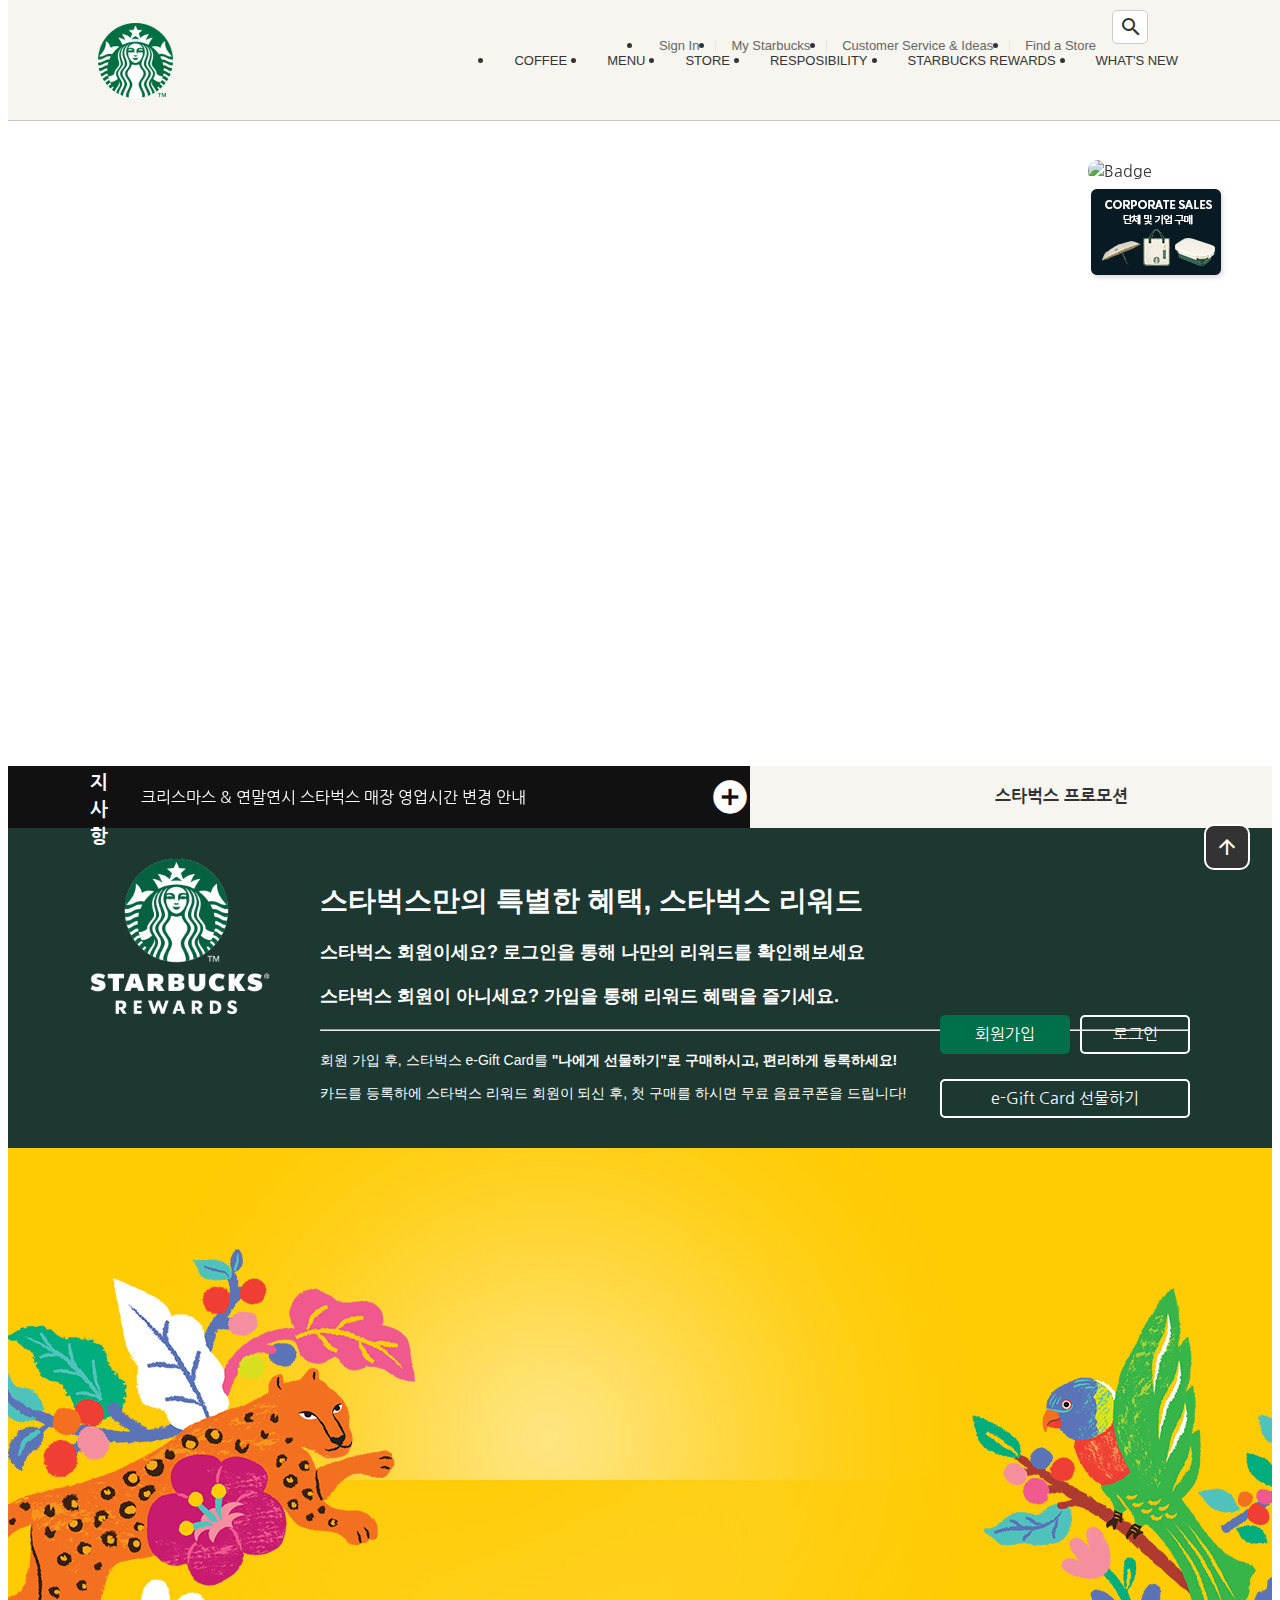
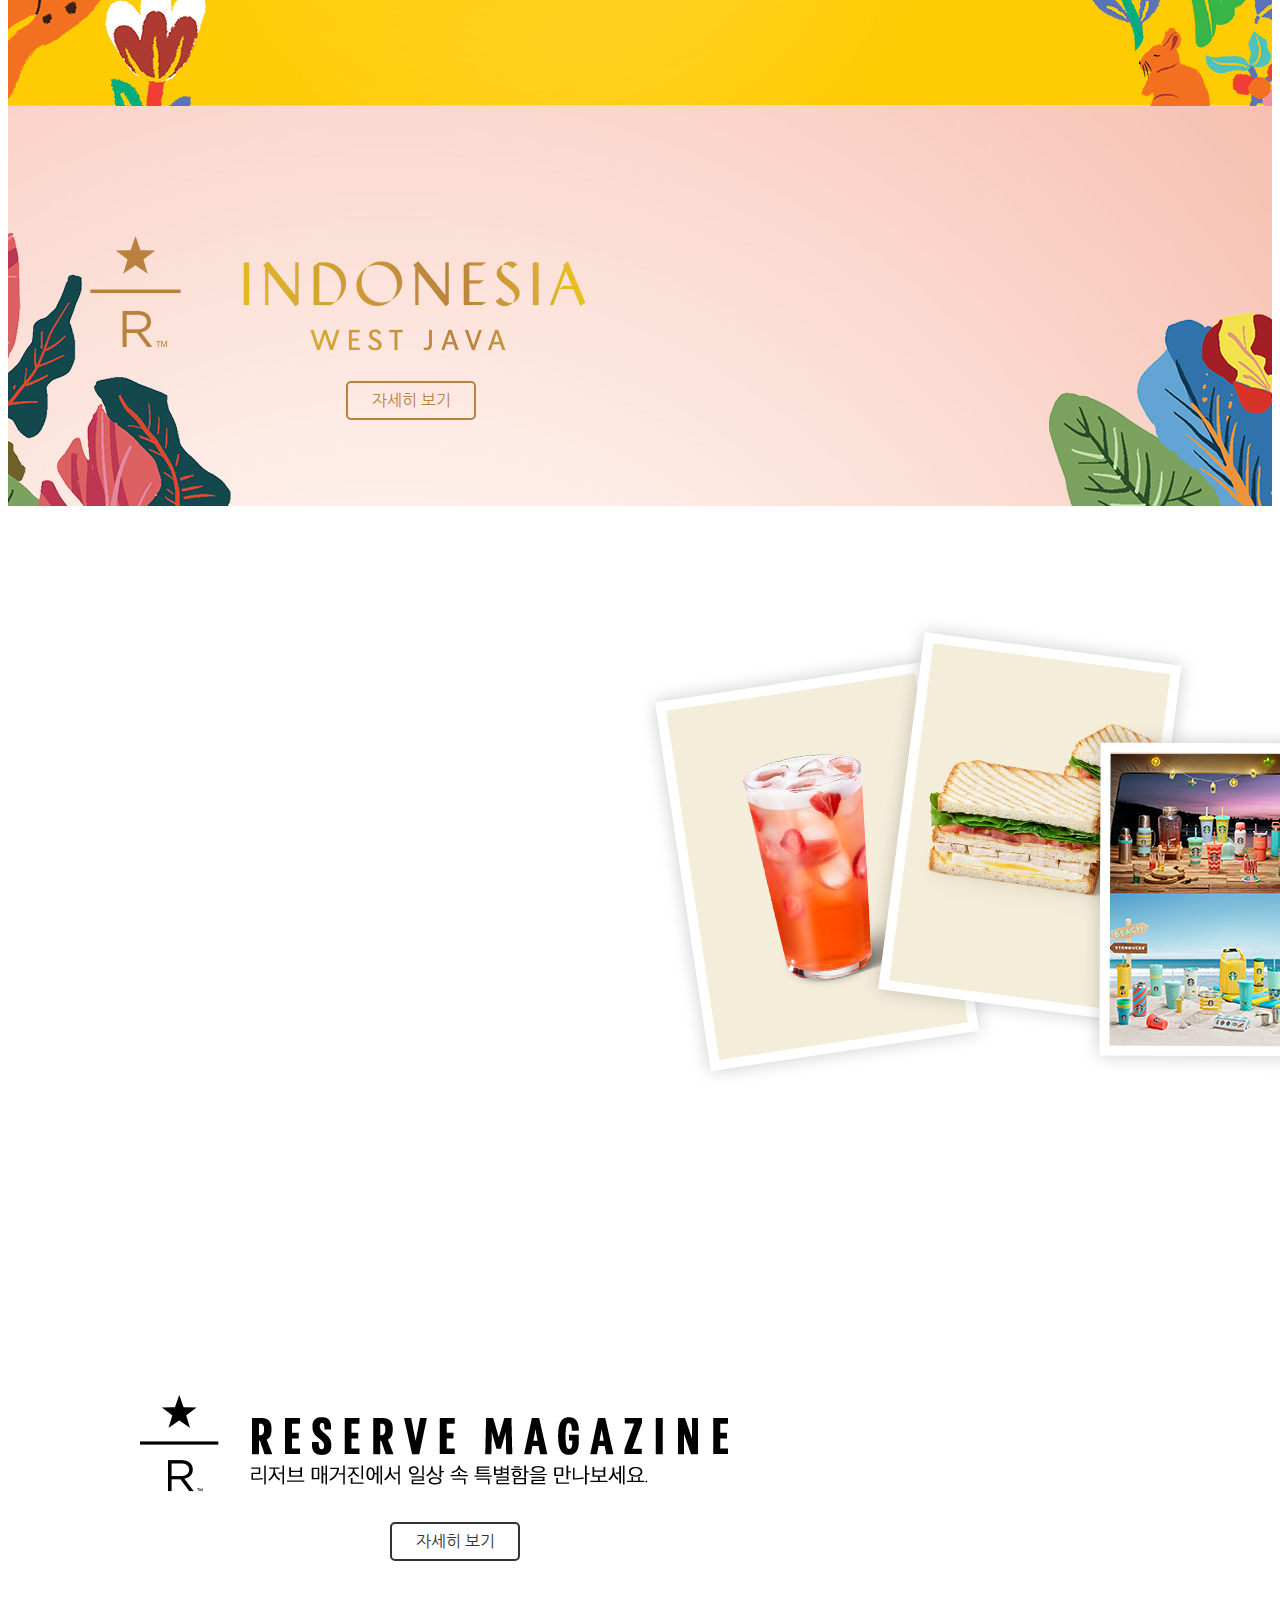
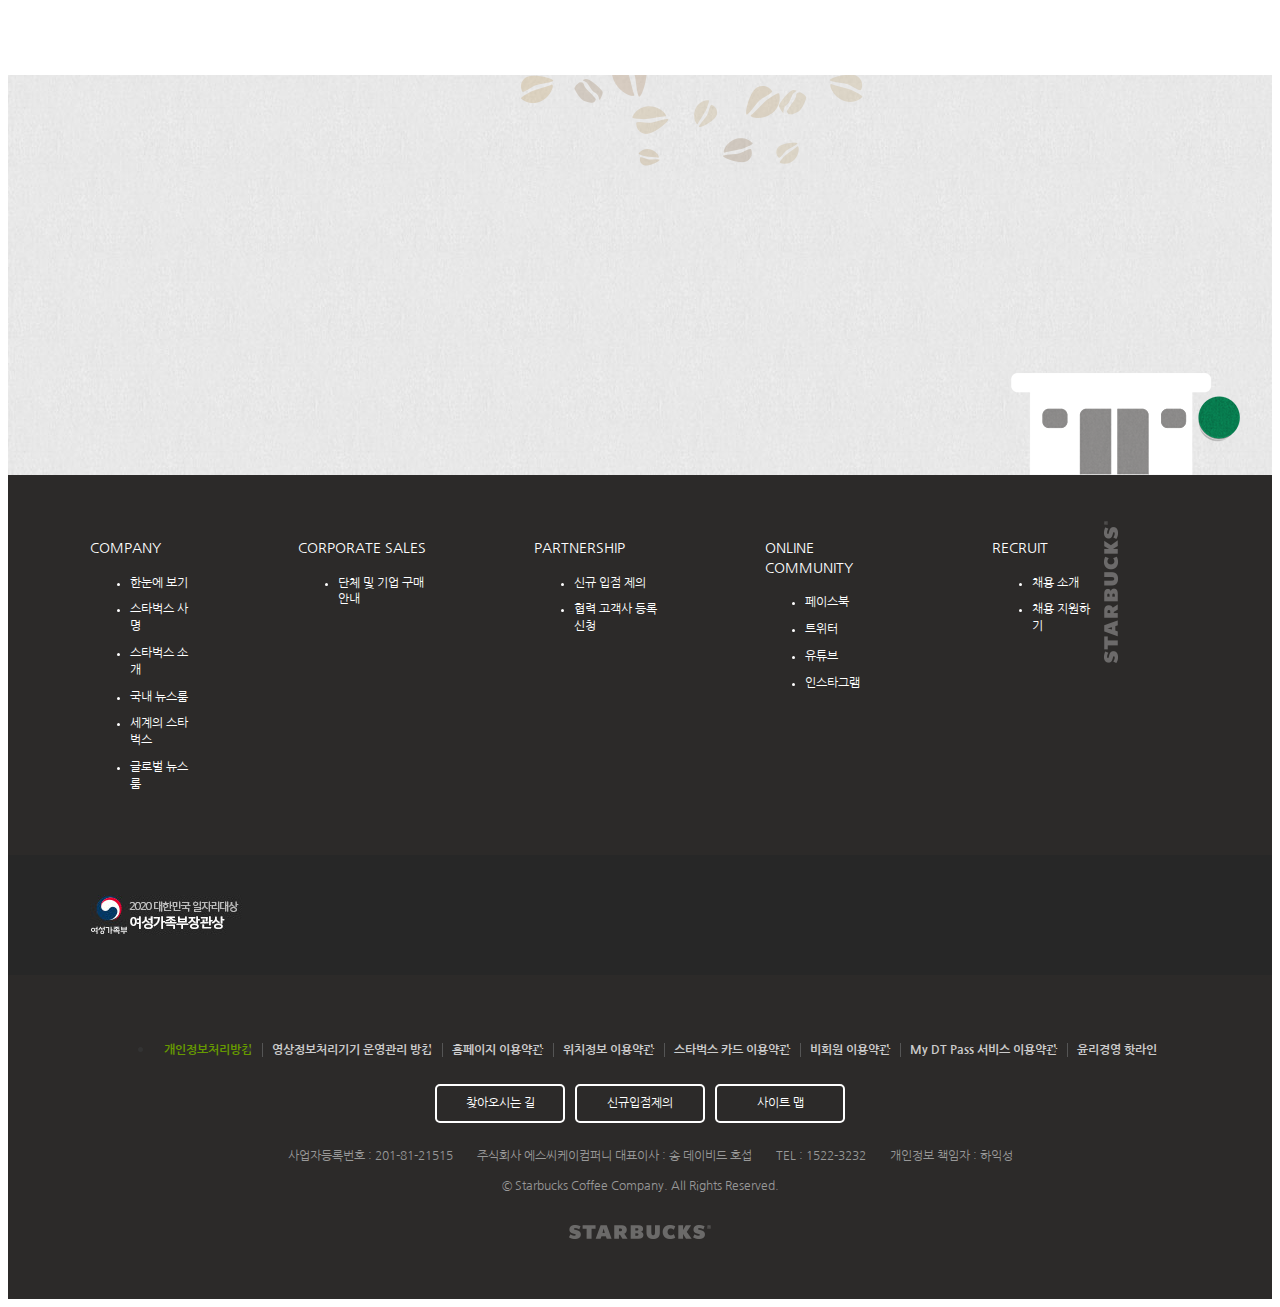
==== index.html @ 3211be91 "Start project" ====
<!DOCTYPE html>
<html lang="ko">

<head>
    <meta charset="UTF-8">
    <meta http-equiv="X-UA-Compatible" content="IE=edge">
    <meta name="viewport" content="width=device-width, initial-scale=1.0">
    <title>Starbucks Coffe Korea</title>

    <meta property="og:type" content="website" />
    <meta property="og:site_name" content="Starbucks" />
    <meta property="og:title" content="Starbucks Coffee Korea" />
    <meta property="og:description" content="스타벅스는 세계에서 가장 큰 다국적 커피 전문점으로, 64개국에서 총 23,187개의 매점을 운영하고 있습니다." />
    <meta property="og:image" content="./images/starbucks_seo.jpg" />
    <meta property="og:url" content="https://starbucks.co.kr" />

    <meta property="twitter:card" content="summary" />
    <meta property="twitter:site" content="Starbucks" />
    <meta property="twitter:title" content="Starbucks Coffee Korea" />
    <meta property="twitter:description" content="스타벅스는 세계에서 가장 큰 다국적 커피 전문점으로, 64개국에서 총 23,187개의 매점을 운영하고 있습니다." />
    <meta property="twitter:image" content="./images/starbucks_seo.jpg" />
    <meta property="twitter:url" content="https://starbucks.co.kr" />

    <link rel="stylesheet" href="https://cdn.jsdelivr.net/npm/reset-css@5.0.1/reset.min.css">

    <link rel="preconnect" href="https://fonts.googleapis.com">
    <link rel="preconnect" href="https://fonts.gstatic.com" crossorigin>
    <link href="https://fonts.googleapis.com/css2?family=Nanum+Gothic:wght@400;700&display=swap" rel="stylesheet">
    <link rel="stylesheet" href="https://fonts.googleapis.com/icon?family=Material+Icons">
    <link rel="stylesheet" href="./css/main.css">

    <script src="https://cdnjs.cloudflare.com/ajax/libs/lodash.js/4.17.21/lodash.min.js"
        integrity="sha512-WFN04846sdKMIP5LKNphMaWzU7YpMyCU245etK3g/2ARYbPK9Ub18eG+ljU96qKRCWh+quCY7yefSmlkQw1ANQ=="
        crossorigin="anonymous" referrerpolicy="no-referrer"></script>

    <!-- gsap & ScrollToPlugin -->
    <script src="https://cdnjs.cloudflare.com/ajax/libs/gsap/3.10.4/gsap.min.js"
        integrity="sha512-VEBjfxWUOyzl0bAwh4gdLEaQyDYPvLrZql3pw1ifgb6fhEvZl9iDDehwHZ+dsMzA0Jfww8Xt7COSZuJ/slxc4Q=="
        crossorigin="anonymous" referrerpolicy="no-referrer"></script>
    <script src="https://cdnjs.cloudflare.com/ajax/libs/gsap/3.10.4/ScrollToPlugin.min.js"
        integrity="sha512-lZACdYsy0W98dOcn+QRNHDxFuhm62lfs8qK5+wPp7X358CN3f+ml49HpnwzTiXFzETs4++fADePDI+L2zwlm7Q=="
        crossorigin="anonymous" referrerpolicy="no-referrer"></script>

    <link rel="stylesheet" href="https://unpkg.com/swiper@8/swiper-bundle.min.css" />
    <script src="https://unpkg.com/swiper@8/swiper-bundle.min.js"></script>

    <!-- sroll magic -->
    <script src="https://cdnjs.cloudflare.com/ajax/libs/ScrollMagic/2.0.8/ScrollMagic.min.js"
        integrity="sha512-8E3KZoPoZCD+1dgfqhPbejQBnQfBXe8FuwL4z/c8sTrgeDMFEnoyTlH3obB4/fV+6Sg0a0XF+L/6xS4Xx1fUEg=="
        crossorigin="anonymous" referrerpolicy="no-referrer"></script>

    <!-- <script defer src="./js/youtube.js"></script> -->
    <script defer src="./js/main.js"></script>
</head>

<body>
    <!-- header -->
    <header>
        <div class="inner">

            <a href="/" class="logo">
                <img src="./images/starbucks_logo.png" alt="STARBUCKS">
            </a>
            <div class="sub-menu">
                <ul class="menu">
                    <li><a href="/signin">Sign In</a></li>
                    <li><a href="#">My Starbucks</a></li>
                    <li><a href="#">Customer Service & Ideas</a></li>
                    <li><a href="#">Find a Store</a></li>
                </ul>
                <div class="search">
                    <input type="text" />
                    <div class="material-icons">search</div>
                </div>
            </div>

            <ul class="main-menu">
                <li class="item">
                    <div class="item__name">COFFEE</div>
                    <div class="item__contents">
                        <div class="contents__menu">
                            <ul class="inner">
                                <li>
                                    <h4>커피</h4>
                                    <ul>
                                        <li>스타벅스 원두</li>
                                        <li>스타벅스 비아</li>
                                        <li>스타벅스 오리가미</li>
                                    </ul>
                                </li>
                                <li>
                                    <h4>나와 어울리는 커피</h4>
                                </li>
                                <li>
                                    <h4>스타벅스 리저브™</h4>
                                    <ul>
                                        <li>RESERVE MAGAZINE</li>
                                    </ul>
                                </li>
                                <li>
                                    <h4>에스프레소 음료</h4>
                                    <ul>
                                        <li>도피노</li>
                                        <li>에스프레소 마키아또</li>
                                        <li>아메리카노</li>
                                        <li>마키아또</li>
                                        <li>카푸치노</li>
                                        <li>라떼</li>
                                        <li>모카</li>
                                    </ul>
                                </li>
                                <li>
                                    <h4>최상의 커피를 즐기는 법</h4>
                                    <ul>
                                        <li>커피 프레스</li>
                                        <li>푸어 오버</li>
                                        <li>아이스 푸어 오버</li>
                                        <li>커피 메이커</li>
                                        <li>리저브를 매장에소 다양하게 즐기는 법</li>
                                    </ul>
                                </li>
                            </ul>
                            <ul class="inner">
                                <li>
                                    <h4>커피 이야기</h4>
                                    <ul>
                                        <li>농장에서 우리의 손으로</li>
                                        <li>최상의 아라비카 원두</li>
                                        <li>스타벅스 로스트 스펙트럼</li>
                                        <li>스타벅스 티카페인</li>
                                        <li>클로버@ 커피 추출 시스템</li>
                                    </ul>
                                </li>
                            </ul>
                        </div>
                        <div class="contents__texture">
                            <div class="inner">
                                <h4>나와 어울리는 커피 찾기</h4>
                                <p>스타벅스가 여러분에게 어울리는 커피를 찾아드립니다.</p>
                                <h4>최상의 커피를 즐기는 법</h4>
                                <p>여러가지 방법을 통해 어울리는 다양한 풍미의 커피를 즐겨보세요.</p>
                            </div>
                        </div>
                    </div>
                </li>
                <li class="item">
                    <div class="item__name">MENU</div>
                    <div class="item__contents">
                        <div class="contents__menu">
                            <ul class="inner">
                                <li>
                                    <h4>음료</h4>
                                    <ul>
                                        <li>콜드 브루</li>
                                        <li>브루드 커피</li>
                                        <li>에스프레소</li>
                                        <li>프라푸치노</li>
                                        <li>블렌디드</li>
                                        <li>스타벅스 리프레셔</li>
                                        <li>스타벅스 피지오</li>
                                        <li>티(티바나)</li>
                                        <li>기타 제조 음료</li>
                                        <li>스타벅스 주스(음료)</li>
                                    </ul>
                                </li>
                                <li>
                                    <h4>푸드</h4>
                                    <ul>
                                        <li>브레드</li>
                                        <li>케이크</li>
                                        <li>샌드위치 & 샐러드</li>
                                        <li>따뜻한 푸드</li>
                                        <li>과일 & 요거트</li>
                                        <li>스낵 & 미니 디저트</li>
                                        <li>아이스크림</li>
                                    </ul>
                                </li>
                                <li>
                                    <h4>상품</h4>
                                    <ul>
                                        <li>머그</li>
                                        <li>글라스</li>
                                        <li>플라스틱 텀블러</li>
                                        <li>보온병</li>
                                        <li>액세서리</li>
                                        <li>선물세트</li>
                                        <li>커피 용품</li>
                                        <li>패키지 티(티바나)</li>
                                    </ul>
                                </li>
                                <li>
                                    <h4>카드</h4>
                                    <ul>
                                        <li>실물카드</li>
                                        <li>e-Gift 카드</li>
                                    </ul>
                                </li>
                                <!-- </ul>
                            <ul class="inner"> -->
                                <li>
                                    <h4>메뉴 이야기</h4>
                                    <ul>
                                        <li>나이트로 콜드브루</li>
                                        <li>콜드 브루</li>
                                        <li>스타벅스 티바나</li>
                                    </ul>
                                </li>
                            </ul>
                        </div>
                        <div class="contents__texture">
                            <div class="inner">
                                <h4>나이트로 콜드브루</h4>
                                <p>나이트로 커피 정통의 물결치듯 흘러내리는 케이스케이딩과 부드러운 크림을 경험하세요. </p>
                            </div>
                        </div>
                    </div>
                </li>
                <li class="item">
                    <div class="item__name">STORE</div>
                    <div class="item__contents">
                        <div class="contents__menu">
                            <ul class="inner">
                                <li>
                                    <h4>매장 찾기</h4>
                                    <ul>
                                        <li>퀵 검색</li>
                                        <li>지역 검색</li>
                                        <li>매장 이야기</li>
                                        <li>티바나 바 매장</li>
                                    </ul>
                                </li>
                                <li>
                                    <h4>드라이브 스루 매장</h4>
                                </li>
                                <li>
                                    <h4>스타벅스 리저브™ 매장</h4>
                                </li>
                                <li>
                                    <h4>커뮤니티 스토어 매장</h4>
                                </li>
                            </ul>
                        </div>
                        <div class="contents__texture">
                            <div class="inner">
                                <h4>매장 찾기</h4>
                                <p>보다 빠르게 매장을 찾아보세요.</p>
                            </div>
                        </div>
                    </div>
                </li>
                <li class="item">
                    <div class="item__name">RESPOSIBILITY</div>
                    <div class="item__contents">
                        <div class="contents__menu">
                            <ul class="inner">
                                <li>
                                    <h4>사회공헌 캠페인 소개</h4>
                                </li>
                                <li>
                                    <h4>지역 사회 참여 활동</h4>
                                    <ul>
                                        <li>희망배달 캠페인</li>
                                        <li>재능기부 카페 소식</li>
                                        <li>커뮤니티 스토어</li>
                                        <li>청년 지원 프로그램</li>
                                        <li>우리 농산물 사랑 캠페인</li>
                                        <li>우리 문화 지키기</li>
                                    </ul>
                                </li>
                                <li>
                                    <h4>환경 보호 활동</h4>
                                    <ul>
                                        <li>친환경 활동</li>
                                        <li>일회용 컵 없는 매장</li>
                                        <li>커피 원두 재활용</li>
                                    </ul>
                                </li>
                                <li>
                                    <h4>윤리 구매</h4>
                                    <ul>
                                        <li>윤리적 원두 구매</li>
                                        <li>공정무역 인증</li>
                                        <li>커피 농가 지원 활동</li>
                                    </ul>
                                </li>
                                <li>
                                    <h4>글로벌 사회 공헌</h4>
                                    <ul>
                                        <li>윤리경영 보고서</li>
                                        <li>스타벅스 재단</li>
                                        <li>지구촌 봉사의 달</li>
                                    </ul>
                                </li>
                            </ul>
                        </div>
                        <div class="contents__texture">
                            <div class="inner">
                            </div>
                        </div>
                    </div>
                </li>
                <li class="item">
                    <div class="item__name">STARBUCKS REWARDS</div>
                    <div class="item__contents">
                        <div class="contents__menu">
                            <ul class="inner">
                                <li>
                                    <h4>스타벅스 리워드</h4>
                                    <ul>
                                        <li>스타벅스 리워드 소개</li>
                                        <li>등급 및 혜택</li>
                                        <li>스타벅스 별</li>
                                        <li>자주 하는 질문</li>
                                    </ul>
                                </li>
                                <li>
                                    <h4>스타벅스 카드</h4>
                                    <ul>
                                        <li>스타벅스 카드 소개</li>
                                        <li>스타벅스 카드 갤러리</li>
                                        <li>등록 및 조회</li>
                                        <li>충전 및 이용안내</li>
                                        <li>분실신고/환불신청</li>
                                        <li>자주 하는 질문</li>
                                    </ul>
                                </li>
                                <li>
                                    <h4>스타벅스 e-Gift Card</h4>
                                    <ul>
                                        <li>스타벅스 e-Gift Card 소개</li>
                                        <li>이용안내</li>
                                        <li>선물하기</li>
                                        <li>자주 하는 질문</li>
                                    </ul>
                                </li>
                            </ul>
                        </div>
                        <div class="contents__texture">
                            <div class="inner">
                                <h4>스타벅스 카드 등록하기</h4>
                                <p>카드 등록 후 리워드 서비스를 누리고 사용내역도 조회해보세요.</p>
                            </div>
                        </div>
                    </div>
                </li>
                <li class="item">
                    <div class="item__name">WHAT'S NEW</div>
                    <div class="item__contents">
                        <div class="contents__menu">
                            <ul class="inner">
                                <li>
                                    <h4>이벤트</h4>
                                    <ul>
                                        <li>전체</li>
                                        <li>스타벅스 카드</li>
                                        <li>스타벅스 리워드</li>
                                        <li>온라인</li>
                                        <li>e-프리퀀시 증정품</li>
                                    </ul>
                                </li>
                                <li>
                                    <h4>뉴스</h4>
                                    <ul>
                                        <li>전체</li>
                                        <li>상품 출시</li>
                                        <li>스타벅스와 문화</li>
                                        <li>스타벅스 사화공헌</li>
                                        <li>스타벅스 카드출시</li>
                                    </ul>
                                </li>
                                <li>
                                    <h4>매장별 이벤트</h4>
                                    <ul>
                                        <li>일반 매장</li>
                                        <li>신규 매장</li>]
                                    </ul>
                                </li>
                                <li>
                                    <h4>공지사항</h4>
                                </li>
                            </ul>
                            <ul class="inner">
                                <li>
                                    <h4>웰페이퍼</h4>
                                </li>
                            </ul>
                        </div>
                        <div class="contents__texture">
                            <div class="inner">
                                <h4>매장별 이벤트</h4>
                                <p>스타벅스의 매장 이벤트 정보를 확인 하실 수 있습니다.</p>
                                <h4>웰페이퍼</h4>
                                <p>매월 업데이트되는 웰페이퍼(PC/Mobile)로 스타벅스를 더욱 가깝게 즐겨보세요!</p>
                            </div>
                        </div>
                    </div>
                </li>
            </ul>
        </div>

        <div class="badges">
            <div class="badge">
                <img src="https://image.istarbucks.co.kr/upload/banner/floatingbnr/bIshlx_20220630145600522.png"
                alt="Badge" />
                <!-- <img src="./images/badge1.jpg" alt="Badge" /> -->
            </div>
            <div class="badge">
                <img src="./images/starducks_badge2.png"
                alt="Badge" />
                <!-- <img src="./images/badge2.jpg" alt="Badge" /> -->
            </div>
        </div>
    </header>

    <section class="visual">
        <div class="inner">

            <div class="title fade-in">
                <!-- <img src="./images/visual_title.png" alt="STARBUCKS DELIGHTFUL START TO THE YEARS" /> -->
                <!-- <img src="https://image.istarbucks.co.kr/upload/common/img/main/2022/2022_Summer1_ph2_main_title.png" alt="STARBUCKS DELIGHTFUL START TO THE YEARS" /> -->
                <img src="./images/starbucks_title.png" alt="STARBUCKS DELIGHTFUL START TO THE YEARS" />
                <a href="#" class="btn btn--green">자세히 보기</a>
            </div>
            <div class="fade-in">
                <!-- <img src="./images/visual_cup1.png" alt="NEW OATMEAL LATTE" class="cup1 image" /> -->
                <!-- <img src="https://image.istarbucks.co.kr/upload/common/img/main/2022/2022_Summer1_ph2_main_coffeedrawingmalcha.png" alt="NEW OATMEAL LATTE" class="cup1 image" /> -->
                <img src="./images/starbucks_cup2.png" alt="new STARBUCKS CARAMEL CRUMBLE MOCHA" class="cup2 image" />
                <!-- <img src="./images/visual_cup1_text.png" alt="오트밀 라떼" class="cup1 text" /> -->
            </div>
            <div class="fade-in">
                <!-- <img src="./images/visual_cup2.png" alt="new STARBUCKS CARAMEL CRUMBLE MOCHA" class="cup2 image" /> -->
                <!-- <img src="https://image.istarbucks.co.kr/upload/common/img/main/2022/2022_Summer1_ph2_main_purplesourblended.png" alt="new STARBUCKS CARAMEL CRUMBLE MOCHA" class="cup2 image" /> -->
                <img src="./images/starbucks_cup3.png" alt="spoon" class="spoon">
                <!-- <img src="./images/visual_cup2_text.png" alt="스타벅스 카라멜 크럼블 모카" class="cup2 text" /> -->
            </div>
            <div class="fade-in">
                <!-- <img src="./images/visual_spoon.png" alt="spoon" class="spoon"> -->
                <img src="./images/starbucks_cup1.png" alt="NEW OATMEAL LATTE" class="cup1 image" />
                <!-- <img src="https://image.istarbucks.co.kr/upload/common/img/main/2022/2022_Summer1_ph2_main_strawberryacailemonade_02.png" alt="spoon" class="spoon"> -->
            </div>
        </div>
    </section>

    <section class="notice">

        <div class="notice-line">
            <div class="bg-left"></div>
            <div class="bg-right"></div>
            <div class="inner">
                <div class="inner__left">
                    <h2>공지사항</h2>
                    <!-- <div class="swiper-container"> -->
                    <div class="swiper">
                        <div class="swiper-wrapper">
                            <div class="swiper-slide">
                                <a href="#">크리스마스 & 연말연시 스타벅스 매장 영업시간 변경 안내</a>
                            </div>
                            <div class="swiper-slide">
                                <a href="#">[당첨자 발표] 2022 스타벅스 플래너 영수증 이벤트</a>
                            </div>
                            <div class="swiper-slide">
                                <a href="#">스타벅스 코리아 어플리케이션 버전 업데이트 안내</a>
                            </div>
                            <div class="swiper-slide">
                                <a href="#">[당첨자 발표] 뉴이어 전자영수증 이벤트</a>
                            </div>
                        </div>
                    </div>
                    <a href="#" class="notice-line__more">
                        <span class="material-icons">add_circle</span>
                    </a>
                </div>
                <div class="inner__right">
                    <h2>스타벅스 프로모션</h2>
                    <div class="toggle-promotion">
                        <div class="material-icons">upload</div>
                    </div>
                </div>

            </div>
        </div>

        <div class="promotion hide">
            <!-- <div class="swiper-container"> -->
            <div class="swiper">
                <div class="swiper-wrapper">
                    <div class="swiper-slide">
                        <img src="./images/starbucks_fromotion1.png" alt="스타벅스와 함께 내가 좋아하는 것을 즐기는 나만의 여름!">
                        <a href="#" class="btn">자세히 보기</a>
                    </div>
                    <div class="swiper-slide">
                        <img src="./images/starbucks_fromotion2.png" alt="스타벅스 리저브 서머 원두 & 커피">
                        <a href="#" class="btn">자세히 보기</a>
                    </div>
                    <div class="swiper-slide">
                        <img src="./images/starbucks_fromotion3.png"
                            alt="회원 계정에 등룍된 스타벅스 카드로 결제 시, 1만원당 별 1개를 즉시 추가로 드립니다.">
                        <a href="#" class="btn">자세히 보기</a>
                    </div>
                </div>
            </div>
            <div class="swiper-pagination"></div>
            <div class="swiper-prev">
                <div class="material-icons">arrow_back_ios</div>
            </div>
            <div class="swiper-next">
                <div class="material-icons">arrow_forward_ios</div>
            </div>
        </div>

    </section>

    <!-- rewards -->
    <section class="rewards">
        <div class="bg-left"></div>
        <div class="bg-right"></div>
        <div class="inner">
            <div class="group">
                <img src="/images/starbucks_rewards.png" alt="스타벅스 리워드 로고">
            </div>
            <div class="group">
                <div class="text1">
                    <h2>스타벅스만의 특별한 혜택, <span>스타벅스 리워드</span></h2>
                    <h3><span>스타벅스 회원이세요?</span> 로그인을 통해 나만의 리워드를 확인해보세요</h3>
                    <h3><span>스타벅스 회원이 아니세요?</span> 가입을 통해 리워드 혜택을 즐기세요.</h3>
                </div>

                <hr>
                <!-- </div>
            <div class="group"> -->
                <div class="text2">
                    <p>회원 가입 후, 스타벅스 e-Gift Card를 <span>"나에게 선물하기"로 구매하시고, 편리하게 등록하세요!</span></p>
                    <p>카드를 등록하에 스타벅스 리워드 회원이 되신 후, 첫 구매를 하시면 무료 음료쿠폰을 드립니다!</p>
                </div>
            </div>
            <div class="btn-group">
                <div class="btn sign-up btn--signin">회원가입</div>
                <div class="btn sign-in btn--white">로그인</div>
                <div class="btn gift btn--white">e-Gift Card 선물하기</div>
            </div>

        </div>
    </section>

    <!-- youtube video -->

    <!-- <section class="youtube">
        <div class="youtube__area">
            <div id="player"></div>
        </div>
        <div class="youtube__cover">
            <div class="inner">

                <img src="./images/floating1.png" alt="Icon" class="floating floating1"/>
                <img src="./images/floating2.png" alt="Icon" class="floating floating2"/>
                <img src="./images/floating3.png" alt="Icon" class="floating floating3"/>
                
            </div>
        </div>
    </section> -->

    <!-- season probuct -->
    <section class="season-product scroll-spy">
        <img src="./images/starbucks_summer-left.png" alt="" class="left">
        <img src="./images/starbucks_summer-right.png" alt="" class="right">

        <div class="inner">

            <img src="./images/starbucks_summer-pro1.png" alt="" class="product back-to-position to-right" />

            <div class="text-group">
                <img src="./images/starbucks_summer_text.png" alt="" class="title back-to-position to-left">
                <div class="more back-to-position to-left">
                    <a href="#" class="btn btn--product">자세히 보기</a>
                </div>
            </div>
        </div>
    </section>

    <!-- indonesia -->
    <section class="indonesia scroll-spy">

        <div class="inner">


            <img src="./images/starbucks_indonesia_cup.png" alt="" class="product back-to-position">

            <div class="text-group">
                <img src="./images/starbucks_indonesia_text.png" alt="" class="title">
                <div class="more">
                    <a href="#" class="btn btn--indo">자세히 보기</a>
                </div>
            </div>


        </div>
        <div class="side">
            <img src="./images/starbucks_indonesia_left.png" alt="" class="left">
            <img src="./images/starbucks_indonesia_right.png" alt="" class="right">
        </div>
    </section>

    <!-- reserve coffee -->
    <!-- <section class="reserve-coffee">
        <div class="inner">

            <img src="./images/reserve_logo.png" alt="" class="reserve-logo" />

            <div class="text-group">
                <img src="./images/reserve_text.png" alt="" class="description" />
                <div class="more">
                    <a href="#" class="btn btn--gold">자세히 보기</a>
                </div>
            </div>

            <img src="./images/reserve_image.png" alt="" class="product" />

        </div>
    </section> -->

    <!-- pick your favorite -->
    <section class="pick-your-favorite scroll-spy">
        <div class="inner">

            <div class="text-group">
                <img src="./images/favorite_text1.png" alt="" class="title back-to-position to-right delay-0">
                <img src="./images/favorite_text2.png" alt="" class="description back-to-position to-right delay-1">
                <div class="more back-to-position">
                    <a href="#" class="btn btn--white ">자세히 보기</a>
                </div>
            </div>
            <img src="./images/starbucks_favorite_picture.png" alt="" class="picture">
        </div>
    </section>

    <!-- reserve store -->
    <!-- <section class="reserve-store">
        <div class="inner">

            <div class="medal">
                <div class="front">
                    <img src="./images/reserve_store_medal_front.png" alt="" />
                </div>
                <div class="back">
                    <img src="./images/reserve_store_medal_back.png" alt="" />
                    <a href="#" class="btn">매장안내</a>
                </div>
            </div>

        </div>
    </section> -->

    <!-- reserve magazine -->
    <section class="reserve-magazine scroll-spy">
        <div class="inner">

            <div class="text-group">
                <img src="./images/starbucks_reserve_magazine_title.png" alt="" class="logo">
                <div class="more">
                    <a href="#" class="btn">자세히 보기</a>
                </div>
            </div>
            <img src="./images/starbucks_reserve_magazine_picture.png" alt="" class="picture back-to-position">

        </div>
    </section>

    <!-- find the store -->
    <section class="find-store scroll-spy">
        <div class="inner">

            <img src="./images/find_store_texture1.png" alt="" class="texture1" />
            <img src="./images/find_store_texture2.png" alt="" class="texture2" />
            <!-- <img src="./images/find_store_picture1.jpg" alt="" class="picture picture1" />
            <img src="./images/find_store_picture2.jpg" alt="" class="picture picture2" /> -->
            <img src="./images/starbucks_find_store_picture1-1.png" alt="" class="picture picture1 back-to-position" />
            <img src="./images/starbucks_find_store_picture2-1.png" alt="" class="picture picture2 back-to-position" />

            <div class="text-group">
                <img src="./images/find_store_text1.png" alt="" class="title back-to-position to-left delay-0">
                <img src="./images/find_store_text2.png" alt="" class="description back-to-position to-left delay-1">
                <div class="more back-to-position to-left delay-2">
                    <a href="#" class="btn">매장찾기</a>
                </div>
            </div>
        </div>
    </section>

    <section class="company">

        <div class="inner">
            <li class="item">
                <a href="#">
                    <h3>COMPANY</h3>
                </a>
                <ul>
                    <a href="#">
                        <li>한눈에 보기</li>
                    </a>
                    <a href="#">
                        <li>스타벅스 사명</li>
                    </a>
                    <a href="#">
                        <li>스타벅스 소개</li>
                    </a>
                    <a href="#">
                        <li>국내 뉴스룸</li>
                    </a>
                    <a href="#">
                        <li>세계의 스타벅스</li>
                    </a>
                    <a href="#">
                        <li>글로벌 뉴스룸</li>
                    </a>
                </ul>
            </li>
            <li class="item">
                <a href="#">
                    <h3>CORPORATE SALES</h3>
                </a>
                <ul>
                    <a href="#">
                        <li>단체 및 기업 구매 안내</li>
                    </a>
                </ul>
            </li>
            <li class="item">
                <a href="#">
                    <h3>PARTNERSHIP</h3>
                </a>
                <ul>
                    <a href="#">
                        <li>신규 입점 제의</li>
                    </a>
                    <a href="#">
                        <li>협력 고객사 등록신청</li>
                    </a>
                </ul>
            </li>
            <li class="item">
                <a href="#">
                    <h3>ONLINE COMMUNITY</h3>
                </a>
                <ul>
                    <a href="#">
                        <li>페이스북</li>
                    </a>
                    <a href="#">
                        <li>트위터</li>
                    </a>
                    <a href="#">
                        <li>유튜브</li>
                    </a>
                    <a href="#">
                        <li>인스타그램</li>
                    </a>
                </ul>
            </li>
            <li class="item">
                <a href="#">
                    <h3>RECRUIT</h3>
                    <ul>
                        <a href="#">
                            <li>채용 소개</li>
                        </a>
                        <a href="#">
                            <li> 채용 지원하기</li>
                        </a>
                    </ul>
            </li>
        </div>
        <img src="./images/starbucks_logo_only_text.png" alt="" class="logo">

    </section>

    <!-- awards -->
    <section class="awards">
        <div class="inner">

            <div class="swiper">
                <div class="swiper-wrapper">
                    <div class="swiper-slide">
                        <img src="./images/starbucks_award1.jpg" alt="" />
                    </div>
                    <div class="swiper-slide">
                        <img src="./images/starbucks_award2.jpg" alt="" />
                    </div>
                    <div class="swiper-slide">
                        <img src="./images/starbucks_award3.jpg" alt="" />
                    </div>
                    <div class="swiper-slide">
                        <img src="./images/starbucks_award4.jpg" alt="" />
                    </div>
                    <div class="swiper-slide">
                        <img src="./images/starbucks_award5.jpg" alt="" />
                    </div>
                    <div class="swiper-slide">
                        <img src="./images/starbucks_award6.jpg" alt="" />
                    </div>
                </div>
            </div>

        </div>
    </section>

    <!-- footer -->
    <footer>
        <div class="inner">

            <ul class="menu">
                <li><a href="#" class="green">개인정보처리방침</a></li>
                <li><a href="#">영상정보처리기기 운영관리 방침</a></li>
                <li><a href="#">홈페이지 이용약관</a></li>
                <li><a href="#">위치정보 이용약관</a></li>
                <li><a href="#">스타벅스 카드 이용약관</a></li>
                <li><a href="#">비회원 이용약관</a></li>
                <li><a href="#">My DT Pass 서비스 이용약관</a></li>
                <li><a href="#">윤리경영 핫라인</a></li>
            </ul>
            <div class="btn-group">
                <a href="#" class="btn btn--footer">찾아오시는 길</a>
                <a href="#" class="btn btn--footer">신규입점제의</a>
                <a href="#" class="btn btn--footer">사이트 맵</a>
            </div>
            <div class="info">
                <span>사업자등록번호 : 201-81-21515</span>
                <span>주식회사 에스씨케이컴퍼니 대표이사 : 송 데이비드 호섭</span>
                <span>TEL : 1522-3232</span>
                <span>개인정보 책임자 : 하익성</span>
            </div>
            <p class="copyright">
                &copy; <span class="this-year"></span> Starbucks Coffee Company. All Rights Reserved.
            </p>
            <img src="./images/starbucks_logo_only_text.png" alt="" class="logo">
        </div>
    </footer>

    <div id="to-top">
        <div class="material-icons">arrow_upward</div>
    </div>
</body>

</html>
---- css/main.css ----
/* common */
body {
    color: #333;
    font-size: 16px;
    font-weight: 400;
    line-height: 1.4;
    font-family: 'Nanum Gothic', sans-serif;
}

img {
    /* 이미지는 인라인 요소임으로 블럭요소로 변환하여 아래 공백을 제거*/
    display: block;
}

a {
    text-decoration: none;
}
section {
    width: 100%;
}

.inner {
    width: 1100px;
    margin: 0 auto;
    position: relative;
}

.btn {
    width: 130px;
    line-height: 15px;
    padding: 10px;
    border: 2px solid #333;
    border-radius: 5px;
    color: #333;
    font-size: 16px;
    font-weight: 500;
    text-align: center;
    cursor: pointer;
    box-sizing: border-box;
    display: block;
    transition: .4s;
}

.btn:hover {
    background-color: #333;
    color: #fff;
    text-decoration: underline;
}

.btn.btn--reverse {
    background-color: #333;
    color: #fff;
}

.btn.btn--reverse:hover {
    background-color: transparent;
    color: #333;
}

.btn.btn--green {
    border-color: #1c3831;
    color: #1c3831;
}

.btn.btn.btn--green:hover {
    background-color: #1c3831;
    color: #fff;
}

.btn.btn--brown {
    border-color: #592818;
    color: #592818;
}

.btn.btn--brown:hover {
    background-color: #592818;
    color: #fff;
}

.btn.btn--gold {
    color: #D9AA8A;
    border-color: #fff;
}

.btn.btn--gold:hover {
    color: #fff;
    background-color: #D9AA8A;
}

.btn.btn--white {
    color: #fff;
    border-color: #fff;
}

.btn.btn--white:hover {
    color: #333;
    background-color: #fff;
    text-decoration: underline;
}

.btn.btn--signin{
    background-color: #00704a;
    border: 2px solid #00704a;
    color: #fff;
}
.btn.btn--signin:hover {
    text-decoration: underline;
}
.btn.btn--product{
    /* background-color: #00704a; */
    border: 2px solid #00704a;
    color: #00704a;
}
.btn.btn--product:hover {
    background-color: #00704a;
    color: #fff;
    text-decoration: underline;
}
.btn.btn--indo {
    border: 2px solid #b9813e;
    color: #b9813e;
}
.btn.btn--indo:hover {
    background-color: #b9813e;
    color: #fff;
    text-decoration: underline;
}
.btn.btn--footer {
    color: #fff;
    border: 2px solid #fff;
}
.btn.btn--footer:hover {
    text-decoration: underline;
    background-color: #2C2A29;
}
.back-to-position {
    opacity: 0;
    transition: 2s;
}
.back-to-position.to-right {
    transform: translateX(-500px);
}
.back-to-position.to-left {
    transform: translateX(500px);
}
.show .back-to-position {
    opacity: 1;
    transform: translateX(0);
}
.show .back-to-position.delay-0{
    transition-delay: 0s;
}
.show .back-to-position.delay-1{
    transition-delay: .3s;
}
.show .back-to-position.delay-2{
    transition-delay: .6s;    
}
.show .back-to-position.delay-3{
    transition-delay: .9s;
}

/* header */
header {
    width: 100%;
    background-color: #f6f5f0;
    border-bottom: 1px solid #c8c8c8;
    position: fixed;
    top: 0;
    z-index: 9;
}

header>.inner {
    height: 120px;
}

header .logo {
    height: 75px;
    position: absolute;
    top: 0;
    bottom: 0;
    left: 0;
    margin: auto;
}

header .sub-menu {
    position: absolute;
    top: 10px;
    right: 50px;
    display: flex;
}

header .sub-menu ul.menu {
    font-family: Arial, sans-serif;
    display: flex;
}

header .sub-menu ul.menu li {
    position: relative;
}

header .sub-menu ul.menu li::before {
    content: "";
    display: block;
    width: 1px;
    height: 12px;
    background-color: #e5e5e5;
    position: absolute;
    top: 0;
    bottom: 0;
    margin: auto 0;
}

header .sub-menu ul.menu li:first-child:before {
    display: none;
}

header .sub-menu ul.menu li a {
    font-size: 13px;
    padding: 11px 16px;
    display: block;
    color: #656565;
}

header .sub-menu ul.menu li a:hover {
    color: #000;
    text-decoration: underline;
}

header .sub-menu .search {
    height: 34px;
    position: relative;
}

header .sub-menu .search input {
    width: 36px;
    height: 34px;
    padding: 4px 10px;
    border: 1px solid #ccc;
    box-sizing: border-box;
    border-radius: 5px;
    outline: none;
    background-color: #fff;
    color: #777;
    font-size: 12px;
    transition: width .4s;
}

header .sub-menu .search input:focus {
    width: 190px;
    border-color: #669900;
}

header .sub-menu .search .material-icons {
    height: 24px;
    position: absolute;
    top: 0;
    bottom: 0;
    right: 5px;
    margin: auto;
    transition: .4s;
    cursor: pointer;
}

header .sub-menu .search.focused .material-icons {
    opacity: 0;
}

header .main-menu {
    position: absolute;
    bottom: 0;
    right: 0;
    z-index: 1;
    display: flex;
}

header .main-menu .item .item__name {
    padding: 10px 20px 34px 20px;
    font-family: Arial, Helvetica, sans-serif;
    font-size: 13px;
}

header .main-menu .item:hover .item__name {
    background-color: #2c2a29;
    color: #669900;
    border-radius: 6px 6px 0 0;
    text-decoration: underline;
}

header .main-menu .item .item__contents {
    width: 100%;
    position: fixed;
    left: 0;
    display: none;
}

header .main-menu .item:hover .item__contents {
    display: block;
}

header .main-menu .item .item__contents .contents__menu {
    background-color: #2c2a29;
}

header .main-menu .item .item__contents .contents__menu>ul:nth-child(1) {
    display: flex;
    padding: 14px 0;
}

header .main-menu .item .item__contents .contents__menu>ul:nth-child(2) {
    display: flex;
    padding: 0 0 14px 0;
}

header .main-menu .item .item__contents .contents__menu>ul>li {
    width: 235px;
}

header .main-menu .item .item__contents .contents__menu>ul>li h4 {
    padding: 3px 0 12px 0;
    font-size: 14px;
    color: #fff;
}

header .main-menu .item .item__contents .contents__menu>ul>li ul li {
    padding: 3px 0;
    font-size: 12px;
    color: #999;
    cursor: pointer;
}

header .main-menu .item .item__contents .contents__menu>ul>li ul li:hover {
    text-decoration: underline;
}

header .main-menu .item .item__contents .contents__texture {
    padding: 26px 0;
    font-size: 12px;
    background-image: url('../images/main_menu_pattern.jpg');
}

header .main-menu .item .item__contents .contents__texture h4 {
    color: #999;
    font-weight: 400;
}

header .main-menu .item .item__contents .contents__texture p {
    color: #669900;
    margin: 4px 0 14px;
}

header .badges {
    position: absolute;
    top: 160px;
    right: 60px;
    width: 140px;
}

header .badges .badge {
    border-radius: 10px;
    overflow: hidden;
    margin-bottom: 5px;
    /* box-shadow: 4px 4px 10px rgba(0, 0, 0, .15); */
    cursor: pointer;
}
header .badges .badge img {
    width: 100%;
}

/* visual */

.visual {
    margin-top: 120px;
    /* background-image: url('../images/visual_bg.jpg'); */
    background-image: url('https://image.istarbucks.co.kr/upload/common/img/main/2022/Summer1_ph2_main_bg_02.jpg');
    background-position: center;
    background-size: cover;
    /* z-index: 1; */
}

.visual .inner {
    height: 646px;
}

.visual .title {
    position: absolute;
    top: 65px;
    left: 0;
    /* top: 88px;
    left: -10px; */
}

.visual .title .btn {
    position: absolute;
    /* top: 259px;
    left: 170px; */
    top: 70px;
    left: 0;
}

.visual .cup1.image {
    position: absolute;
    bottom: 50px;
    right: -120px;
    /* bottom: 0px;
    right: -47px; */
}

.visual .cup1.text {
    position: absolute;
    top: 38px;
    right: 171px;
}

.visual .cup2.image {
    position: absolute;
    /* bottom: 0px;
    right: 162px; */
    top: 90px;
    right: 200px;
}

.visual .cup2.text {
    position: absolute;
    top: 321px;
    right: 416px;
}

.visual .spoon {
    position: absolute;
    /* bottom: 0;
    left: 275px; */
    bottom: 100px;
    left: 40px;
}

.visual .fade-in {
    opacity: 0;
}

/* notice */

.notice .notice-line {
    position: relative;
}

.notice .notice-line .bg-left {
    position: absolute;
    top: 0;
    left: 0;
    width: 50%;
    height: 100%;
    background-color: #111;
}

.notice .notice-line .bg-right {
    position: absolute;
    top: 0;
    right: 0;
    width: 50%;
    height: 100%;
    background-color: #f6f5ef;
}

.notice .notice-line .inner {
    height: 62px;
    z-index: 1;
    display: flex;
}

.notice .notice-line .inner__left {
    width: 60%;
    height: 100%;
    background-color: #111;
    display: flex;
    align-items: center;
}

.notice .notice-line .inner__left h2 {
    color: #fff;
    font-size: 19px;
    font-weight: 700;
    margin-right: 20px;
}

/* .notice .notice-line .inner__left .swiper-container { */
.notice .notice-line .inner__left .swiper {
    height: 62px;
    flex-grow: 1;
}

.notice .notice-line .inner__left .swiper-slide {
    height: 62px;
    display: flex;
    align-items: center;
}
.notice .notice-line .inner__left .swiper-slide a {
    color: #fff;
}   

.notice .notice-line .inner__left .notice-line__more {
    width: 62px;
    height: 62px;
    display: flex;
    justify-content: center;
    align-items: center;
}

.notice .notice-line .inner__left .notice-line__more .material-icons {
    color: #fff;
    font-size: 40px;
}

.notice .notice-line .inner__right {
    width: 40%;
    height: 100%;
    display: flex;
    justify-content: flex-end;
    align-items: center;
}

.notice .notice-line .inner__right h2 {
    font-size: 17px;
    font-weight: 700;
}

.notice .notice-line .inner__right .toggle-promotion {
    width: 62px;
    height: 62px;
    cursor: pointer;
    display: flex;
    justify-content: center;
    align-items: center;
}

.notice .notice-line .inner__right .toggle-promotion .material-icons {
    font-size: 30px;
    cursor: pointer;
}

.notice .promotion {
    height: 693px;
    background-color: #f6f5ef;
    position: relative;
    transition: .4s;
    overflow: hidden;
}
.notice .promotion.hide{
    height: 0;
}

.notice .promotion .swiper {
    width: calc(819px * 3 + 20px);
    height: 553px;
    position: absolute;
    top: 40px;
    left: 50%;
    margin-left: calc((819px * 3 + 20px) / -2);
}

.notice .promotion .swiper-slide {
    opacity: .5;
    transition: .5s;
}
.notice .promotion .swiper-slide-active {
    opacity: 1;
}

.notice .promotion .swiper-slide .btn {
    position: absolute;
    bottom: 0;
    left: 0;
    right: 0;
    margin: auto;
}
.notice .promotion .swiper-pagination {
    bottom: 40px;
    left: 0;
    right: 0;
}
.notice .promotion .swiper-pagination .swiper-pagination-bullet {
    background-image: url('../images/promotion_slide_pager.png');
    background-color: transparent;
    width: 12px;
    height: 12px;
    margin-right: 6px;
    outline: none;

}
.notice .promotion .swiper-pagination .swiper-pagination-bullet:last-child {
    margin-right: 0;
}
.notice .promotion .swiper-pagination .swiper-pagination-bullet:active {
    background-image: url('../images/promotion_slide_pager_on.png');
}
.notice .promotion .swiper-prev,
.notice .promotion .swiper-next {
    width: 50px;
    height: 50px;
    border: 2px solid #333;
    border-radius: 50%;
    position: absolute;
    top: 250px;
    z-index: 1;
    cursor: pointer;
    outline: none;
    display: flex;
    justify-content: center;
    align-items: center;
    transition: .4s;
}
.notice .promotion .swiper-prev {
    left: 50%;
    margin-left: -520px;
}
.notice .promotion .swiper-next {
    right: 50%;
    margin-right: -520px;
}
.notice .promotion .swiper-prev:hover,
.notice .promotion .swiper-next:hover {
    background-color: #fff;
}
/* rewards */
.rewards {
    background-color: #1c3831;
    position: relative;
    padding: 10px 0;
}
/* .rewards .bg-left{
    width: 50%;
    height: 100%;
    background-color: #272727;
    position: absolute;
    top : 0;
    left: 0;
}
.rewards .bg-right{
    width: 50%;
    height: 100%;
    background-color: #d5c798;
    position: absolute;
    top: 0;
    right: 0;
} */
.rewards .inner {
    /* background-image: url('../images/rewards.jpg'); */
    /* height: 241px; */
    display: flex;
}
.rewards .inner .group {
    display: block;
    margin: 20px 0;
}

.rewards .inner img {
    width: 180px;
    left: 0;
    margin-right: 50px;
}
.rewards .inner hr {
    margin: 20px 0;
    right: 0;
    display: block;
    width: 867px
}
.rewards .inner h2,
.rewards .inner h3,
.rewards .inner p {
    font-family: Arial, Helvetica, sans-serif;
    color: #fff;
}
.rewards .inner span {
    font-weight: 700;
}
.rewards .inner h2 {
    font-size: 28px;
    margin-bottom: 20px;
}
.rewards .inner h3 {
    font-size: 18px;
}
.rewards .inner p {
    font-size: 14px;
}
.rewards .btn-group {
    position: absolute;
    width: 250px;
    bottom: 20px;
    right: 0;
    display: flex;
    flex-wrap: wrap;
}
.rewards .btn-group .btn.sign-up{
    margin-right: 10px;
}
.rewards .btn-group .btn.sign-in{
    width: 110px;
}
.rewards .btn-group .btn.gift {
    margin-top: 25px;
    flex-grow: 1;
}

/* youtube */
.youtube {
    position: relative;
    height: 700px;
    background-color: #333;
    overflow: hidden;
}
.youtube .youtube__area {
    width: 1920px;
    background-color: orange;
    position: absolute;
    left: 50%;
    margin-left: calc(1920px / -2);
    top: 50%;
    margin-top: calc(1920px * 9 / 16 / -2);
}
.youtube .youtube__area::before {
    content : "";
    display: block;
    width: 100%;
    height: 0;
    padding-top: 56.25%;
}
.youtube .youtube__cover {
    background-image: url('../images/video_cover_pattern.png');
    background-color: rgba(0 , 0, 0, .3);
    position: absolute;
    top: 0;
    left: 0;
    width: 100%;
    height: 100%;
}
#player {
    width: 100%;
    height: 100%;
    position: absolute;
    top: 0;
    left: 0;
}
.youtube .inner {
    height: 700px;
}
.youtube .floating1 {
    position: absolute;
    top: 50px;
    left:  0;
}
.youtube .floating2 {
    position: absolute;
    top: 350px;
    left: 150px;
}
.youtube .floating3 {
    position: absolute;
    bottom: -200px;
    right: 0;
}

/* season product */
.season-product {
    background-image: url('../images/starbucks_summer_bg.jpg');
    background-size: cover;
    background-position: 20%;
    position: relative;
    overflow: hidden;
    height: 558px;
}
.season-product .left{
    position: absolute;
    left: -80px;
    bottom: -170px;
}
.season-product .right{
    position: absolute;
    right: -70px;
    bottom: -90px;
}
.season-product .inner {
}
.season-product .inner .product {
    position: absolute;
    top: 80px;
    left: 280px;
}
.season-product .text-group {
    position: absolute;
    right: 0;
    vertical-align: top;
    top: calc(572px / 2 - 115px);
}
.season-product .text-group .title{

}
.season-product .text-group .more {
    margin-top: 50px;
}

/* indonesia */
.indonesia {
    background-image: url('../images/starbucks_indonesia_bg.jpg');
    background-size: cover;
    background-position: 90%;
    position: relative;
    overflow: hidden;
}
.indonesia .inner {
    height: 400px;
}
.indonesia .inner .product {
    position: absolute;
    left: -365px;
}
.indonesia .inner .text-group {
    position: absolute;
    top: 130px;
}
.indonesia .inner .text-group .more {
    position: absolute;
    right: 110px;
    margin-top: 30px;
}
.indonesia .side {
}
.indonesia .side .left {
    position: absolute;
    bottom: 0;
    left: -150px;
}
.indonesia .side .right {
    position: absolute;
    right: -340px;
    bottom: 0;
}

/* reserve coffee */
.reserve-coffee {
    background-image: url('../images/reserve_bg.jpg');
}
.reserve-coffee .inner {
    height: 400px;
}
.reserve-coffee .reserve-logo{
    position: absolute;
    top: 110px;
    left: 0;
}
.reserve-coffee .text-group {
    position: absolute;
    top: 124px;
    left: 208px;
}
.reserve-coffee .product {
    position: absolute;
    top: 0;
    right: 0;
}
 

/* pick your favorite */
.pick-your-favorite {
    background-image: url('../images/favorite_bg.jpg');
    background-repeat: no-repeat;
    background-position: center;
    background-attachment: fixed;
    background-size: cover;
}
.pick-your-favorite .inner {
    padding: 110px 0 180px;
    display: flex;
}
.pick-your-favorite .inner .picture {
    position: absolute;
    left: 50%;
    display: block;
}
.pick-your-favorite .text-group {
    margin-left: 20px;
    width: 362px;
    display: flex;
    flex-wrap: wrap;
    justify-content: flex-end;
}
.pick-your-favorite .text-group .title {
    margin-bottom: 40px;
}
.pick-your-favorite .text-group .description {
    margin-bottom: 40px;
}
/* reserve store  */
.reserve-store {
    background-image: url('../images/reserve_store_bg.jpg');
    background-repeat: no-repeat;
    background-position: center;
    background-attachment: fixed;
    background-size: cover;
}
.reserve-store .inner {
    height: 600px;
    display: flex;
    justify-content: center;
    align-items: center;
}
.reserve-store .medal {
    width: 334px;
    height: 334px;
    perspective: 600px;
}
.reserve-store .medal .front,
.reserve-store .medal .back {
    position: absolute;
    width: 334px;
    height: 334px;
    backface-visibility: hidden;   
    transition: 1s;
}
.reserve-store .medal .front {
    transform: rotateY(0deg);
}
.reserve-store .medal:hover .front {
    transform: rotateY(180deg);
}
.reserve-store .medal .back {
    transform: rotateY(-180deg);
}
.reserve-store .medal:hover .back {
    transform: rotateY(0deg);
}
.reserve-store .medal .back .btn {
    position: absolute;
    top: 240px;
    left: 0;
    right: 0;
    margin: auto;
}

/* reserve magazine */
.reserve-magazine {
    background-color: #fff;
    background-size: cover;
}
.reserve-magazine .inner {
    position: relative;
    height: 400px;
}
.reserve-magazine .inner .text-group {
    position: absolute;
    left: 50px;
    top: 120px;
}
.reserve-magazine .inner .picture {
    position: absolute;
    right: 20px;
    top: 0;
}
.reserve-magazine .inner .text-group .more {
    margin-top: 30px;
    margin-left: 250px;
}

/* find store */
.find-store {
    background-image: url('../images/find_store_bg.jpg');
}
.find-store .inner {
    height: 400px;
}
.find-store .texture1{
    position: absolute;
    top: 0;
    left: 430px;
} 
.find-store .texture2 {
    position: absolute;
    bottom: 0;
    right: -50px;
}
.find-store .picture{
    /* border-radius: 50%; */
    /* box-shadow: 2px 2px 8px rgba(0, 0, 0, .5); */
    filter: drop-shadow(2px 2px 8px rgba(0, 0, 0, .3));
    position: absolute;
}
.find-store .picture1 {
    top: 0;
    left: 70px;
}
.find-store .picture2 {
    bottom: 25px;
    left: 300px;
}
.find-store .text-group {
    position: absolute;
    top: 110px;
    left: 650px;
}
.find-store .text-group .title {
    margin-bottom: 20px;
}
.find-store .text-group .description {
    margin-bottom: 20px;
}

/* company */
.company {
    background-color: #2C2A29;
    position: relative;
}
.company .logo {
    transform: rotate(-90deg);
    position: absolute;
    right: 90px;
    top: 110px;
}
.company .inner {
    display: flex;
    padding: 50px 0;
}
.company .inner .item {
    display: block;
    color: #fff;
    font-size: 12px;
    margin-right: 100px;
}
.company .inner .item h3 {
    font-size: 14px;
    font-weight: 500;
    margin-bottom: 16px;
}
.company .inner .item a {
    color: #fff;
}
.company .inner .item a:hover {
    text-decoration: underline;
}
.company .inner .item ul li {
    margin: 10px 0;
}
/* awards */
.awards {
    background-color: #272727;
}
.awards .inner {
    /* width: 120%; */
    padding: 40px 0;
}
.awards .swiper {
    width: 100%;
    height: 40px;
}
.awards .swiper .swiper-slide{
    /* margin: 0 10px; */
}
/* footer */
footer {
    background-color: #2C2A29;
    border-top: 1px solid #2C2A29;
}
footer .inner {
    padding: 40px 0 60px 0;
}
footer .menu {
    display: flex;
    justify-content: center;
}
footer .menu li {
    position: relative;
}
footer .menu li::before {
    content: "";
    width: 1px;
    height: 14px;
    background-color: #555;
    position: absolute;
    top: 0;
    bottom: 0;
    right: -1px;
    margin: auto;
}
footer .menu li:last-child::before {
    display: none;
}
footer .inner li a {
    color: #ccc;
    font-size: 12px;
    font-weight: 700;
    padding: 10px;
    display: block;
}
footer .inner li a:hover {
     text-decoration: underline;
}
footer .inner li a.green {
    color: #669900;
}
footer .btn-group {
    margin-top: 10px;
    display: flex;
    justify-content: center;
}
footer .btn-group .btn {
    font-size: 12px;
    margin-right: 10px;
}
footer .btn-group .btn:last-child {
    margin-right: 0;
}
footer .info {
    margin-top: 20px;
    text-align: center;
}
footer .info span {
    margin-left: 20px;
    color: #999;
    font-size: 12px;
}
footer .info span:last-child {
    margin-right: 0;
}
footer .copyright {
    color: #999;
    font-size: 12px;
    text-align: center;
    margin-top: 12px;
}
footer .logo {
    margin: 30px auto 0;
}

#to-top{
    width: 42px;
    height: 42px;
    background-color: #333;
    color: #fff;
    border: 2px solid #fff;
    border-radius: 10px;
    display: flex;
    cursor: pointer;
    justify-content: center;
    align-items: center;
    position: fixed;
    bottom: 30px;
    right: 30px;
    z-index: 9;
}
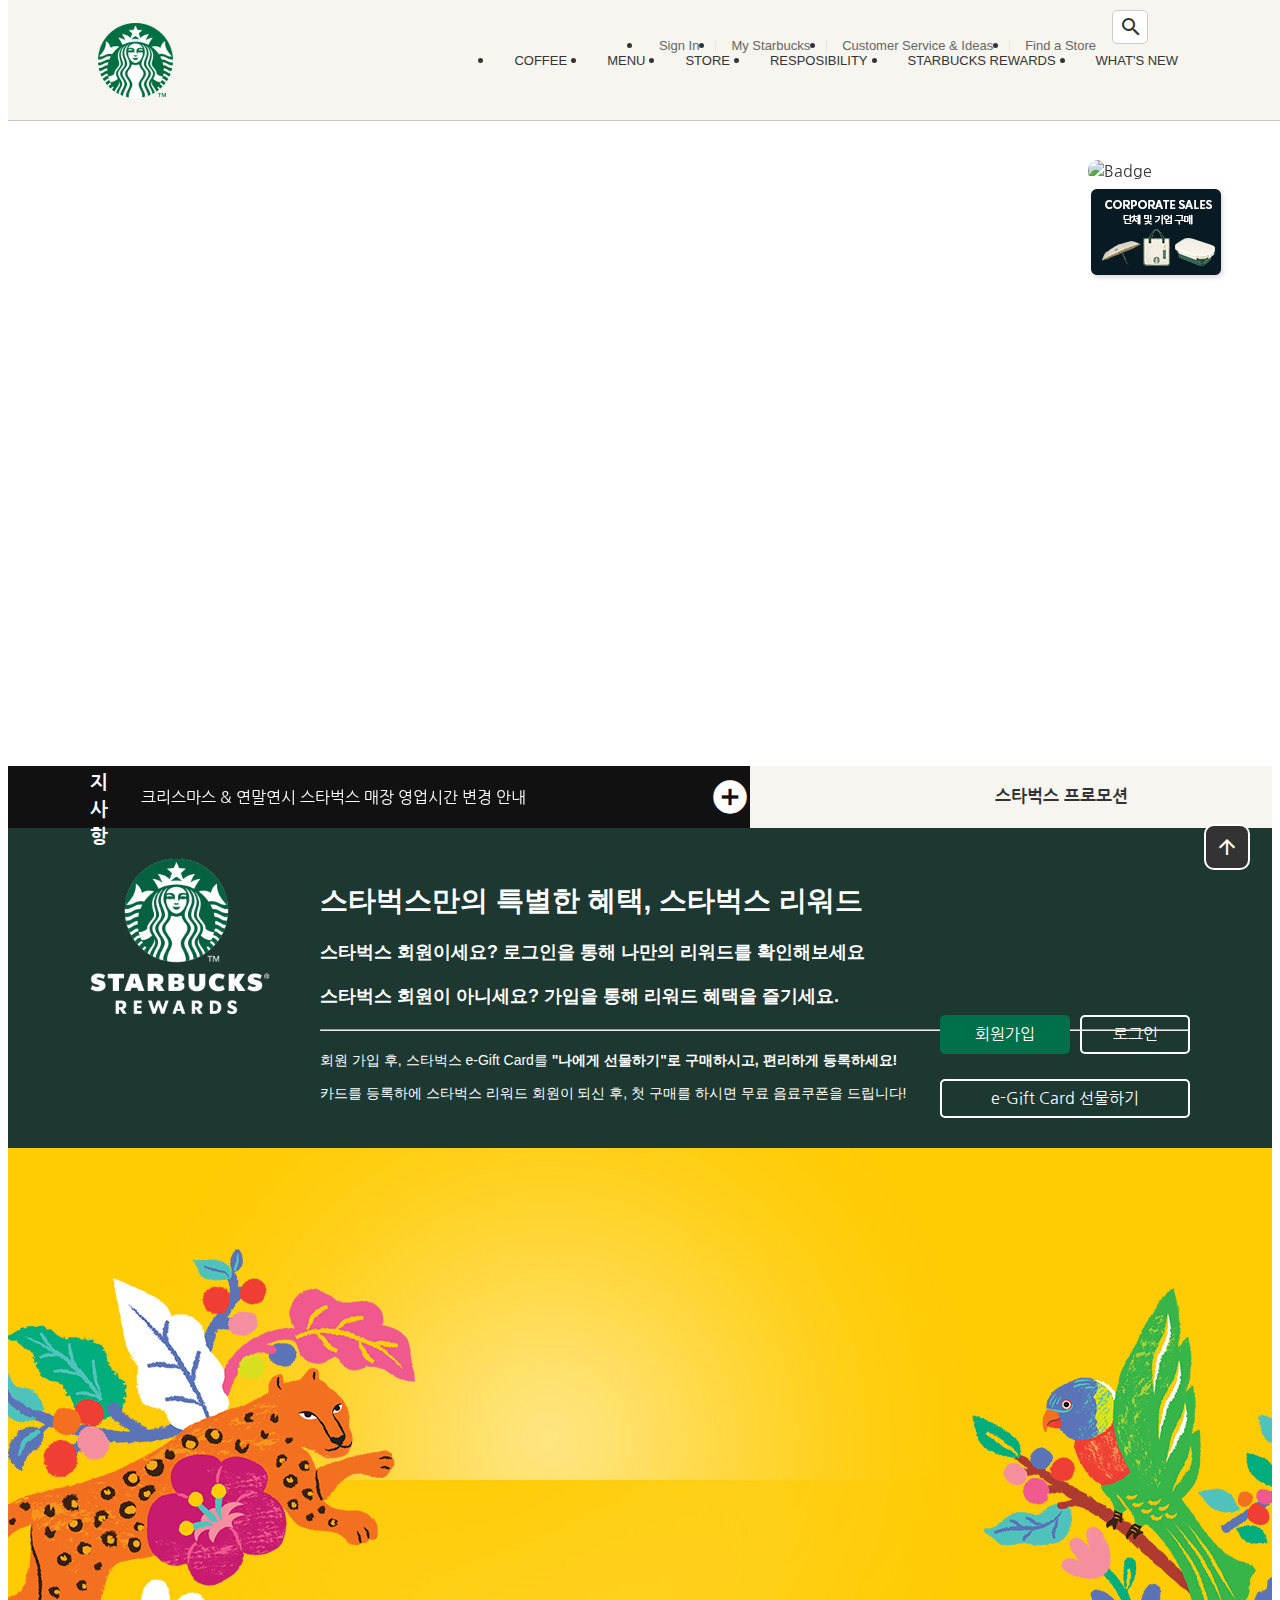
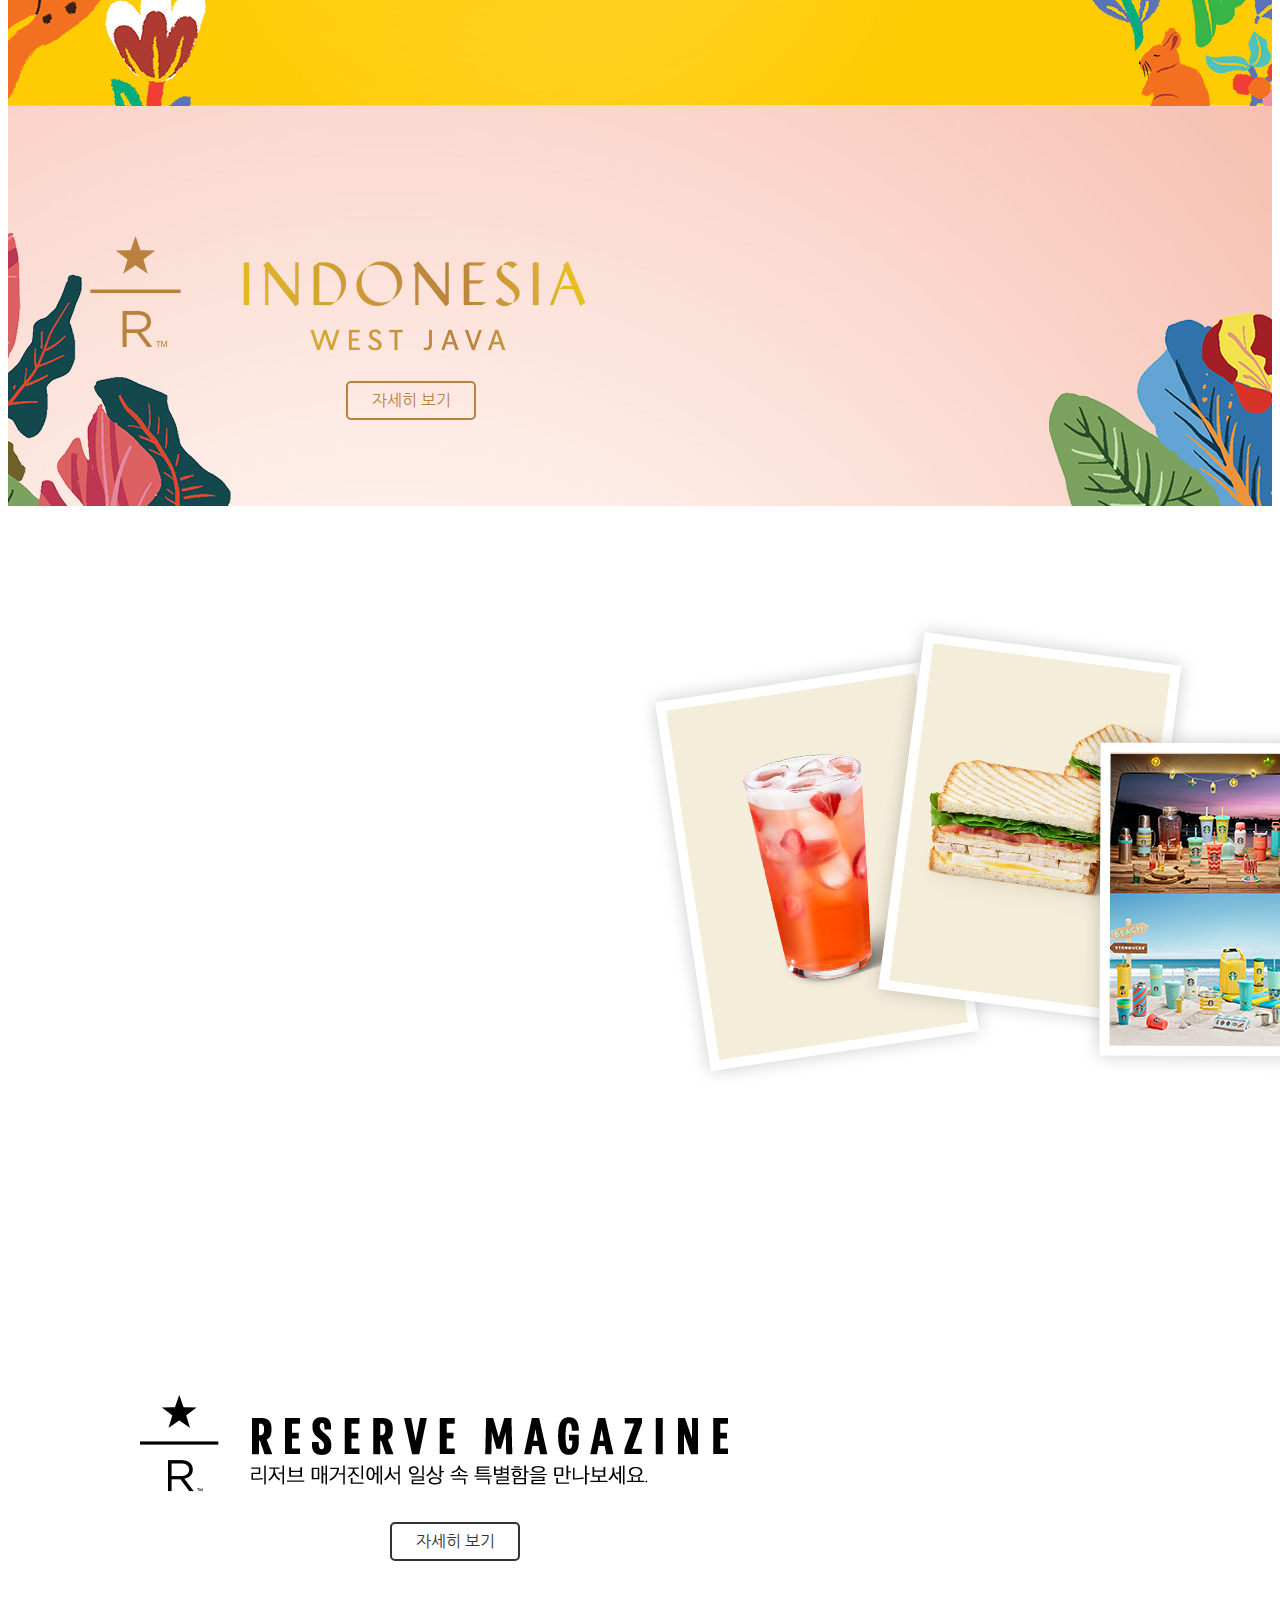
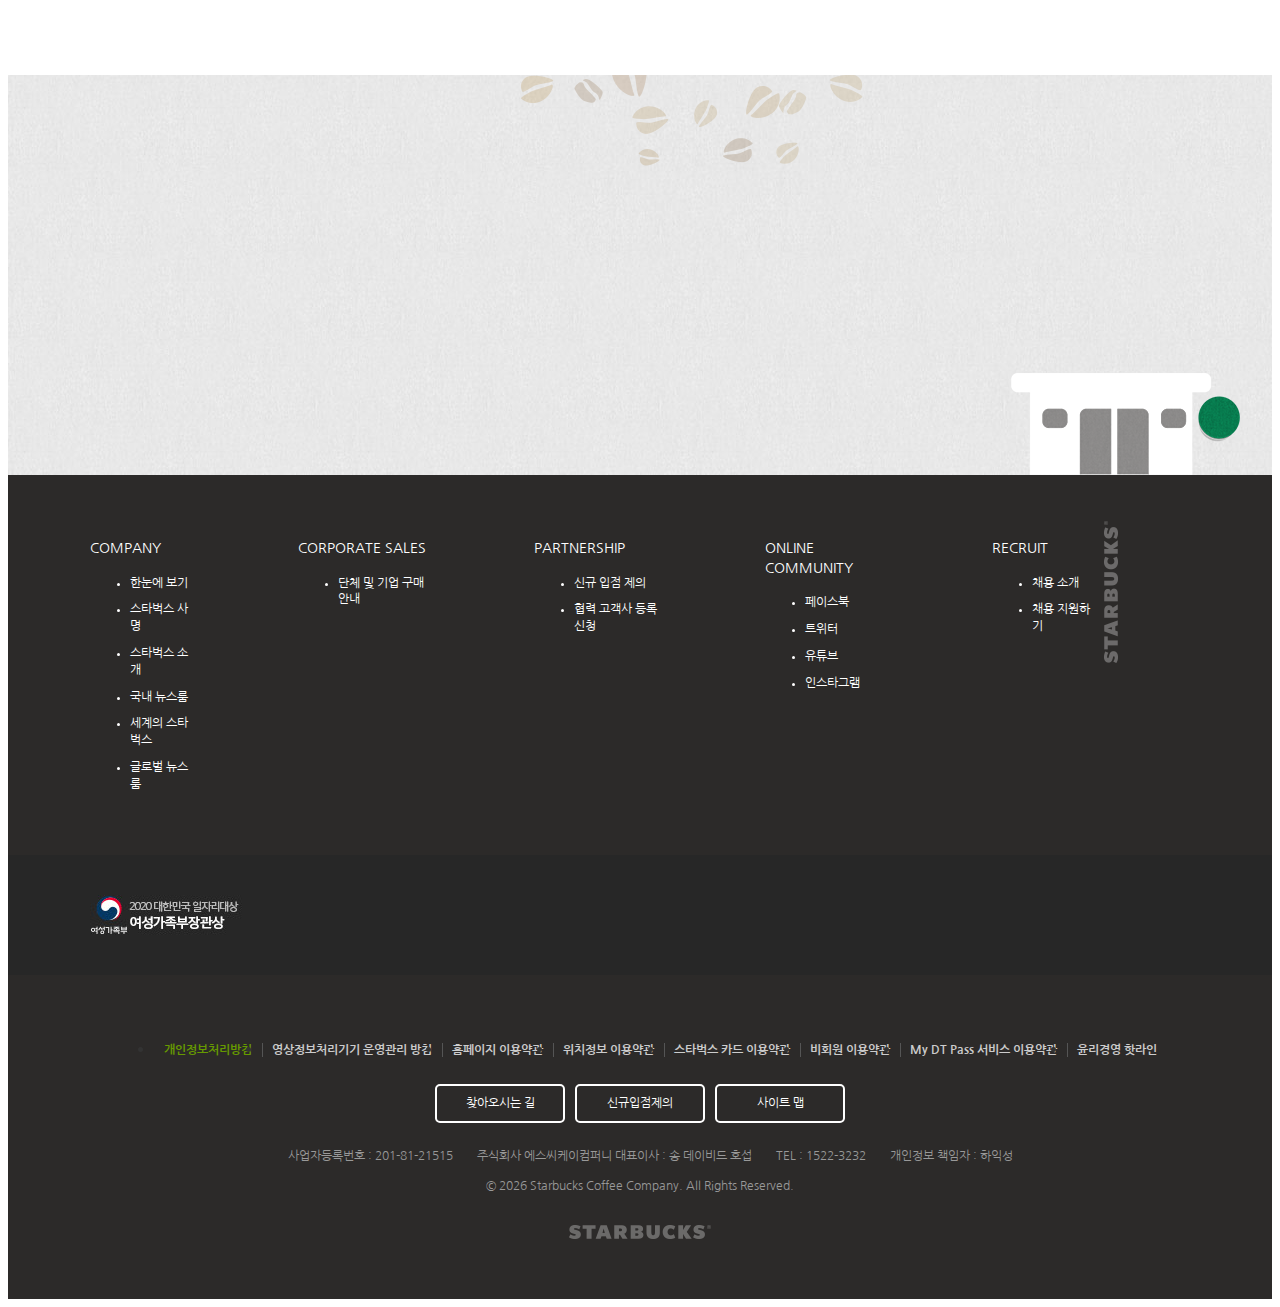
==== commit 656c63d0: "공통 모듈 분리" ====
--- a/index.html
+++ b/index.html
@@ -27,6 +27,7 @@
     <link rel="preconnect" href="https://fonts.gstatic.com" crossorigin>
     <link href="https://fonts.googleapis.com/css2?family=Nanum+Gothic:wght@400;700&display=swap" rel="stylesheet">
     <link rel="stylesheet" href="https://fonts.googleapis.com/icon?family=Material+Icons">
+    <link rel="stylesheet" href="./css/common.css">
     <link rel="stylesheet" href="./css/main.css">
 
     <script src="https://cdnjs.cloudflare.com/ajax/libs/lodash.js/4.17.21/lodash.min.js"
@@ -50,6 +51,7 @@
         crossorigin="anonymous" referrerpolicy="no-referrer"></script>
 
     <!-- <script defer src="./js/youtube.js"></script> -->
+    <script defer src="./js/common.js"></script>
     <script defer src="./js/main.js"></script>
 </head>
 
--- a/css/common.css
+++ b/css/common.css
@@ -0,0 +1,445 @@
+/* common */
+body {
+    color: #333;
+    font-size: 16px;
+    font-weight: 400;
+    line-height: 1.4;
+    font-family: 'Nanum Gothic', sans-serif;
+}
+
+img {
+    /* 이미지는 인라인 요소임으로 블럭요소로 변환하여 아래 공백을 제거*/
+    display: block;
+}
+
+a {
+    text-decoration: none;
+}
+section {
+    width: 100%;
+}
+
+.inner {
+    width: 1100px;
+    margin: 0 auto;
+    position: relative;
+}
+
+.btn {
+    width: 130px;
+    line-height: 15px;
+    padding: 10px;
+    border: 2px solid #333;
+    border-radius: 5px;
+    color: #333;
+    font-size: 16px;
+    font-weight: 500;
+    text-align: center;
+    cursor: pointer;
+    box-sizing: border-box;
+    display: block;
+    transition: .4s;
+}
+
+.btn:hover {
+    background-color: #333;
+    color: #fff;
+    text-decoration: underline;
+}
+
+.btn.btn--reverse {
+    background-color: #333;
+    color: #fff;
+}
+
+.btn.btn--reverse:hover {
+    background-color: transparent;
+    color: #333;
+}
+
+.btn.btn--green {
+    border-color: #1c3831;
+    color: #1c3831;
+}
+
+.btn.btn.btn--green:hover {
+    background-color: #1c3831;
+    color: #fff;
+}
+
+.btn.btn--brown {
+    border-color: #592818;
+    color: #592818;
+}
+
+.btn.btn--brown:hover {
+    background-color: #592818;
+    color: #fff;
+}
+
+.btn.btn--gold {
+    color: #D9AA8A;
+    border-color: #fff;
+}
+
+.btn.btn--gold:hover {
+    color: #fff;
+    background-color: #D9AA8A;
+}
+
+.btn.btn--white {
+    color: #fff;
+    border-color: #fff;
+}
+
+.btn.btn--white:hover {
+    color: #333;
+    background-color: #fff;
+    text-decoration: underline;
+}
+
+.btn.btn--signin{
+    background-color: #00704a;
+    border: 2px solid #00704a;
+    color: #fff;
+}
+.btn.btn--signin:hover {
+    text-decoration: underline;
+}
+.btn.btn--product{
+    /* background-color: #00704a; */
+    border: 2px solid #00704a;
+    color: #00704a;
+}
+.btn.btn--product:hover {
+    background-color: #00704a;
+    color: #fff;
+    text-decoration: underline;
+}
+.btn.btn--indo {
+    border: 2px solid #b9813e;
+    color: #b9813e;
+}
+.btn.btn--indo:hover {
+    background-color: #b9813e;
+    color: #fff;
+    text-decoration: underline;
+}
+.btn.btn--footer {
+    color: #fff;
+    border: 2px solid #fff;
+}
+.btn.btn--footer:hover {
+    text-decoration: underline;
+    background-color: #2C2A29;
+}
+.back-to-position {
+    opacity: 0;
+    transition: 2s;
+}
+.back-to-position.to-right {
+    transform: translateX(-500px);
+}
+.back-to-position.to-left {
+    transform: translateX(500px);
+}
+.show .back-to-position {
+    opacity: 1;
+    transform: translateX(0);
+}
+.show .back-to-position.delay-0{
+    transition-delay: 0s;
+}
+.show .back-to-position.delay-1{
+    transition-delay: .3s;
+}
+.show .back-to-position.delay-2{
+    transition-delay: .6s;    
+}
+.show .back-to-position.delay-3{
+    transition-delay: .9s;
+}
+
+/* header */
+header {
+    width: 100%;
+    background-color: #f6f5f0;
+    border-bottom: 1px solid #c8c8c8;
+    position: fixed;
+    top: 0;
+    z-index: 9;
+}
+
+header>.inner {
+    height: 120px;
+}
+
+header .logo {
+    height: 75px;
+    position: absolute;
+    top: 0;
+    bottom: 0;
+    left: 0;
+    margin: auto;
+}
+
+header .sub-menu {
+    position: absolute;
+    top: 10px;
+    right: 50px;
+    display: flex;
+}
+
+header .sub-menu ul.menu {
+    font-family: Arial, sans-serif;
+    display: flex;
+}
+
+header .sub-menu ul.menu li {
+    position: relative;
+}
+
+header .sub-menu ul.menu li::before {
+    content: "";
+    display: block;
+    width: 1px;
+    height: 12px;
+    background-color: #e5e5e5;
+    position: absolute;
+    top: 0;
+    bottom: 0;
+    margin: auto 0;
+}
+
+header .sub-menu ul.menu li:first-child:before {
+    display: none;
+}
+
+header .sub-menu ul.menu li a {
+    font-size: 13px;
+    padding: 11px 16px;
+    display: block;
+    color: #656565;
+}
+
+header .sub-menu ul.menu li a:hover {
+    color: #000;
+    text-decoration: underline;
+}
+
+header .sub-menu .search {
+    height: 34px;
+    position: relative;
+}
+
+header .sub-menu .search input {
+    width: 36px;
+    height: 34px;
+    padding: 4px 10px;
+    border: 1px solid #ccc;
+    box-sizing: border-box;
+    border-radius: 5px;
+    outline: none;
+    background-color: #fff;
+    color: #777;
+    font-size: 12px;
+    transition: width .4s;
+}
+
+header .sub-menu .search input:focus {
+    width: 190px;
+    border-color: #669900;
+}
+
+header .sub-menu .search .material-icons {
+    height: 24px;
+    position: absolute;
+    top: 0;
+    bottom: 0;
+    right: 5px;
+    margin: auto;
+    transition: .4s;
+    cursor: pointer;
+}
+
+header .sub-menu .search.focused .material-icons {
+    opacity: 0;
+}
+
+header .main-menu {
+    position: absolute;
+    bottom: 0;
+    right: 0;
+    z-index: 1;
+    display: flex;
+}
+
+header .main-menu .item .item__name {
+    padding: 10px 20px 34px 20px;
+    font-family: Arial, Helvetica, sans-serif;
+    font-size: 13px;
+}
+
+header .main-menu .item:hover .item__name {
+    background-color: #2c2a29;
+    color: #669900;
+    border-radius: 6px 6px 0 0;
+    text-decoration: underline;
+}
+
+header .main-menu .item .item__contents {
+    width: 100%;
+    position: fixed;
+    left: 0;
+    display: none;
+}
+
+header .main-menu .item:hover .item__contents {
+    display: block;
+}
+
+header .main-menu .item .item__contents .contents__menu {
+    background-color: #2c2a29;
+}
+
+header .main-menu .item .item__contents .contents__menu>ul:nth-child(1) {
+    display: flex;
+    padding: 14px 0;
+}
+
+header .main-menu .item .item__contents .contents__menu>ul:nth-child(2) {
+    display: flex;
+    padding: 0 0 14px 0;
+}
+
+header .main-menu .item .item__contents .contents__menu>ul>li {
+    width: 235px;
+}
+
+header .main-menu .item .item__contents .contents__menu>ul>li h4 {
+    padding: 3px 0 12px 0;
+    font-size: 14px;
+    color: #fff;
+}
+
+header .main-menu .item .item__contents .contents__menu>ul>li ul li {
+    padding: 3px 0;
+    font-size: 12px;
+    color: #999;
+    cursor: pointer;
+}
+
+header .main-menu .item .item__contents .contents__menu>ul>li ul li:hover {
+    text-decoration: underline;
+}
+
+header .main-menu .item .item__contents .contents__texture {
+    padding: 26px 0;
+    font-size: 12px;
+    background-image: url('../images/main_menu_pattern.jpg');
+}
+
+header .main-menu .item .item__contents .contents__texture h4 {
+    color: #999;
+    font-weight: 400;
+}
+
+header .main-menu .item .item__contents .contents__texture p {
+    color: #669900;
+    margin: 4px 0 14px;
+}
+
+header .badges {
+    position: absolute;
+    top: 160px;
+    right: 60px;
+    width: 140px;
+}
+
+header .badges .badge {
+    border-radius: 10px;
+    overflow: hidden;
+    margin-bottom: 5px;
+    /* box-shadow: 4px 4px 10px rgba(0, 0, 0, .15); */
+    cursor: pointer;
+}
+header .badges .badge img {
+    width: 100%;
+}
+
+/* footer */
+
+footer {
+    background-color: #2C2A29;
+    border-top: 1px solid #2C2A29;
+}
+footer .inner {
+    padding: 40px 0 60px 0;
+}
+footer .menu {
+    display: flex;
+    justify-content: center;
+}
+footer .menu li {
+    position: relative;
+}
+footer .menu li::before {
+    content: "";
+    width: 1px;
+    height: 14px;
+    background-color: #555;
+    position: absolute;
+    top: 0;
+    bottom: 0;
+    right: -1px;
+    margin: auto;
+}
+footer .menu li:last-child::before {
+    display: none;
+}
+footer .inner li a {
+    color: #ccc;
+    font-size: 12px;
+    font-weight: 700;
+    padding: 10px;
+    display: block;
+}
+footer .inner li a:hover {
+     text-decoration: underline;
+}
+footer .inner li a.green {
+    color: #669900;
+}
+footer .btn-group {
+    margin-top: 10px;
+    display: flex;
+    justify-content: center;
+}
+footer .btn-group .btn {
+    font-size: 12px;
+    margin-right: 10px;
+}
+footer .btn-group .btn:last-child {
+    margin-right: 0;
+}
+footer .info {
+    margin-top: 20px;
+    text-align: center;
+}
+footer .info span {
+    margin-left: 20px;
+    color: #999;
+    font-size: 12px;
+}
+footer .info span:last-child {
+    margin-right: 0;
+}
+footer .copyright {
+    color: #999;
+    font-size: 12px;
+    text-align: center;
+    margin-top: 12px;
+}
+footer .logo {
+    margin: 30px auto 0;
+}--- a/css/main.css
+++ b/css/main.css
@@ -1,371 +1,3 @@
-/* common */
-body {
-    color: #333;
-    font-size: 16px;
-    font-weight: 400;
-    line-height: 1.4;
-    font-family: 'Nanum Gothic', sans-serif;
-}
-
-img {
-    /* 이미지는 인라인 요소임으로 블럭요소로 변환하여 아래 공백을 제거*/
-    display: block;
-}
-
-a {
-    text-decoration: none;
-}
-section {
-    width: 100%;
-}
-
-.inner {
-    width: 1100px;
-    margin: 0 auto;
-    position: relative;
-}
-
-.btn {
-    width: 130px;
-    line-height: 15px;
-    padding: 10px;
-    border: 2px solid #333;
-    border-radius: 5px;
-    color: #333;
-    font-size: 16px;
-    font-weight: 500;
-    text-align: center;
-    cursor: pointer;
-    box-sizing: border-box;
-    display: block;
-    transition: .4s;
-}
-
-.btn:hover {
-    background-color: #333;
-    color: #fff;
-    text-decoration: underline;
-}
-
-.btn.btn--reverse {
-    background-color: #333;
-    color: #fff;
-}
-
-.btn.btn--reverse:hover {
-    background-color: transparent;
-    color: #333;
-}
-
-.btn.btn--green {
-    border-color: #1c3831;
-    color: #1c3831;
-}
-
-.btn.btn.btn--green:hover {
-    background-color: #1c3831;
-    color: #fff;
-}
-
-.btn.btn--brown {
-    border-color: #592818;
-    color: #592818;
-}
-
-.btn.btn--brown:hover {
-    background-color: #592818;
-    color: #fff;
-}
-
-.btn.btn--gold {
-    color: #D9AA8A;
-    border-color: #fff;
-}
-
-.btn.btn--gold:hover {
-    color: #fff;
-    background-color: #D9AA8A;
-}
-
-.btn.btn--white {
-    color: #fff;
-    border-color: #fff;
-}
-
-.btn.btn--white:hover {
-    color: #333;
-    background-color: #fff;
-    text-decoration: underline;
-}
-
-.btn.btn--signin{
-    background-color: #00704a;
-    border: 2px solid #00704a;
-    color: #fff;
-}
-.btn.btn--signin:hover {
-    text-decoration: underline;
-}
-.btn.btn--product{
-    /* background-color: #00704a; */
-    border: 2px solid #00704a;
-    color: #00704a;
-}
-.btn.btn--product:hover {
-    background-color: #00704a;
-    color: #fff;
-    text-decoration: underline;
-}
-.btn.btn--indo {
-    border: 2px solid #b9813e;
-    color: #b9813e;
-}
-.btn.btn--indo:hover {
-    background-color: #b9813e;
-    color: #fff;
-    text-decoration: underline;
-}
-.btn.btn--footer {
-    color: #fff;
-    border: 2px solid #fff;
-}
-.btn.btn--footer:hover {
-    text-decoration: underline;
-    background-color: #2C2A29;
-}
-.back-to-position {
-    opacity: 0;
-    transition: 2s;
-}
-.back-to-position.to-right {
-    transform: translateX(-500px);
-}
-.back-to-position.to-left {
-    transform: translateX(500px);
-}
-.show .back-to-position {
-    opacity: 1;
-    transform: translateX(0);
-}
-.show .back-to-position.delay-0{
-    transition-delay: 0s;
-}
-.show .back-to-position.delay-1{
-    transition-delay: .3s;
-}
-.show .back-to-position.delay-2{
-    transition-delay: .6s;    
-}
-.show .back-to-position.delay-3{
-    transition-delay: .9s;
-}
-
-/* header */
-header {
-    width: 100%;
-    background-color: #f6f5f0;
-    border-bottom: 1px solid #c8c8c8;
-    position: fixed;
-    top: 0;
-    z-index: 9;
-}
-
-header>.inner {
-    height: 120px;
-}
-
-header .logo {
-    height: 75px;
-    position: absolute;
-    top: 0;
-    bottom: 0;
-    left: 0;
-    margin: auto;
-}
-
-header .sub-menu {
-    position: absolute;
-    top: 10px;
-    right: 50px;
-    display: flex;
-}
-
-header .sub-menu ul.menu {
-    font-family: Arial, sans-serif;
-    display: flex;
-}
-
-header .sub-menu ul.menu li {
-    position: relative;
-}
-
-header .sub-menu ul.menu li::before {
-    content: "";
-    display: block;
-    width: 1px;
-    height: 12px;
-    background-color: #e5e5e5;
-    position: absolute;
-    top: 0;
-    bottom: 0;
-    margin: auto 0;
-}
-
-header .sub-menu ul.menu li:first-child:before {
-    display: none;
-}
-
-header .sub-menu ul.menu li a {
-    font-size: 13px;
-    padding: 11px 16px;
-    display: block;
-    color: #656565;
-}
-
-header .sub-menu ul.menu li a:hover {
-    color: #000;
-    text-decoration: underline;
-}
-
-header .sub-menu .search {
-    height: 34px;
-    position: relative;
-}
-
-header .sub-menu .search input {
-    width: 36px;
-    height: 34px;
-    padding: 4px 10px;
-    border: 1px solid #ccc;
-    box-sizing: border-box;
-    border-radius: 5px;
-    outline: none;
-    background-color: #fff;
-    color: #777;
-    font-size: 12px;
-    transition: width .4s;
-}
-
-header .sub-menu .search input:focus {
-    width: 190px;
-    border-color: #669900;
-}
-
-header .sub-menu .search .material-icons {
-    height: 24px;
-    position: absolute;
-    top: 0;
-    bottom: 0;
-    right: 5px;
-    margin: auto;
-    transition: .4s;
-    cursor: pointer;
-}
-
-header .sub-menu .search.focused .material-icons {
-    opacity: 0;
-}
-
-header .main-menu {
-    position: absolute;
-    bottom: 0;
-    right: 0;
-    z-index: 1;
-    display: flex;
-}
-
-header .main-menu .item .item__name {
-    padding: 10px 20px 34px 20px;
-    font-family: Arial, Helvetica, sans-serif;
-    font-size: 13px;
-}
-
-header .main-menu .item:hover .item__name {
-    background-color: #2c2a29;
-    color: #669900;
-    border-radius: 6px 6px 0 0;
-    text-decoration: underline;
-}
-
-header .main-menu .item .item__contents {
-    width: 100%;
-    position: fixed;
-    left: 0;
-    display: none;
-}
-
-header .main-menu .item:hover .item__contents {
-    display: block;
-}
-
-header .main-menu .item .item__contents .contents__menu {
-    background-color: #2c2a29;
-}
-
-header .main-menu .item .item__contents .contents__menu>ul:nth-child(1) {
-    display: flex;
-    padding: 14px 0;
-}
-
-header .main-menu .item .item__contents .contents__menu>ul:nth-child(2) {
-    display: flex;
-    padding: 0 0 14px 0;
-}
-
-header .main-menu .item .item__contents .contents__menu>ul>li {
-    width: 235px;
-}
-
-header .main-menu .item .item__contents .contents__menu>ul>li h4 {
-    padding: 3px 0 12px 0;
-    font-size: 14px;
-    color: #fff;
-}
-
-header .main-menu .item .item__contents .contents__menu>ul>li ul li {
-    padding: 3px 0;
-    font-size: 12px;
-    color: #999;
-    cursor: pointer;
-}
-
-header .main-menu .item .item__contents .contents__menu>ul>li ul li:hover {
-    text-decoration: underline;
-}
-
-header .main-menu .item .item__contents .contents__texture {
-    padding: 26px 0;
-    font-size: 12px;
-    background-image: url('../images/main_menu_pattern.jpg');
-}
-
-header .main-menu .item .item__contents .contents__texture h4 {
-    color: #999;
-    font-weight: 400;
-}
-
-header .main-menu .item .item__contents .contents__texture p {
-    color: #669900;
-    margin: 4px 0 14px;
-}
-
-header .badges {
-    position: absolute;
-    top: 160px;
-    right: 60px;
-    width: 140px;
-}
-
-header .badges .badge {
-    border-radius: 10px;
-    overflow: hidden;
-    margin-bottom: 5px;
-    /* box-shadow: 4px 4px 10px rgba(0, 0, 0, .15); */
-    cursor: pointer;
-}
-header .badges .badge img {
-    width: 100%;
-}
 
 /* visual */
 
@@ -1054,81 +686,6 @@
 .awards .swiper .swiper-slide{
     /* margin: 0 10px; */
 }
-/* footer */
-footer {
-    background-color: #2C2A29;
-    border-top: 1px solid #2C2A29;
-}
-footer .inner {
-    padding: 40px 0 60px 0;
-}
-footer .menu {
-    display: flex;
-    justify-content: center;
-}
-footer .menu li {
-    position: relative;
-}
-footer .menu li::before {
-    content: "";
-    width: 1px;
-    height: 14px;
-    background-color: #555;
-    position: absolute;
-    top: 0;
-    bottom: 0;
-    right: -1px;
-    margin: auto;
-}
-footer .menu li:last-child::before {
-    display: none;
-}
-footer .inner li a {
-    color: #ccc;
-    font-size: 12px;
-    font-weight: 700;
-    padding: 10px;
-    display: block;
-}
-footer .inner li a:hover {
-     text-decoration: underline;
-}
-footer .inner li a.green {
-    color: #669900;
-}
-footer .btn-group {
-    margin-top: 10px;
-    display: flex;
-    justify-content: center;
-}
-footer .btn-group .btn {
-    font-size: 12px;
-    margin-right: 10px;
-}
-footer .btn-group .btn:last-child {
-    margin-right: 0;
-}
-footer .info {
-    margin-top: 20px;
-    text-align: center;
-}
-footer .info span {
-    margin-left: 20px;
-    color: #999;
-    font-size: 12px;
-}
-footer .info span:last-child {
-    margin-right: 0;
-}
-footer .copyright {
-    color: #999;
-    font-size: 12px;
-    text-align: center;
-    margin-top: 12px;
-}
-footer .logo {
-    margin: 30px auto 0;
-}
 
 #to-top{
     width: 42px;
